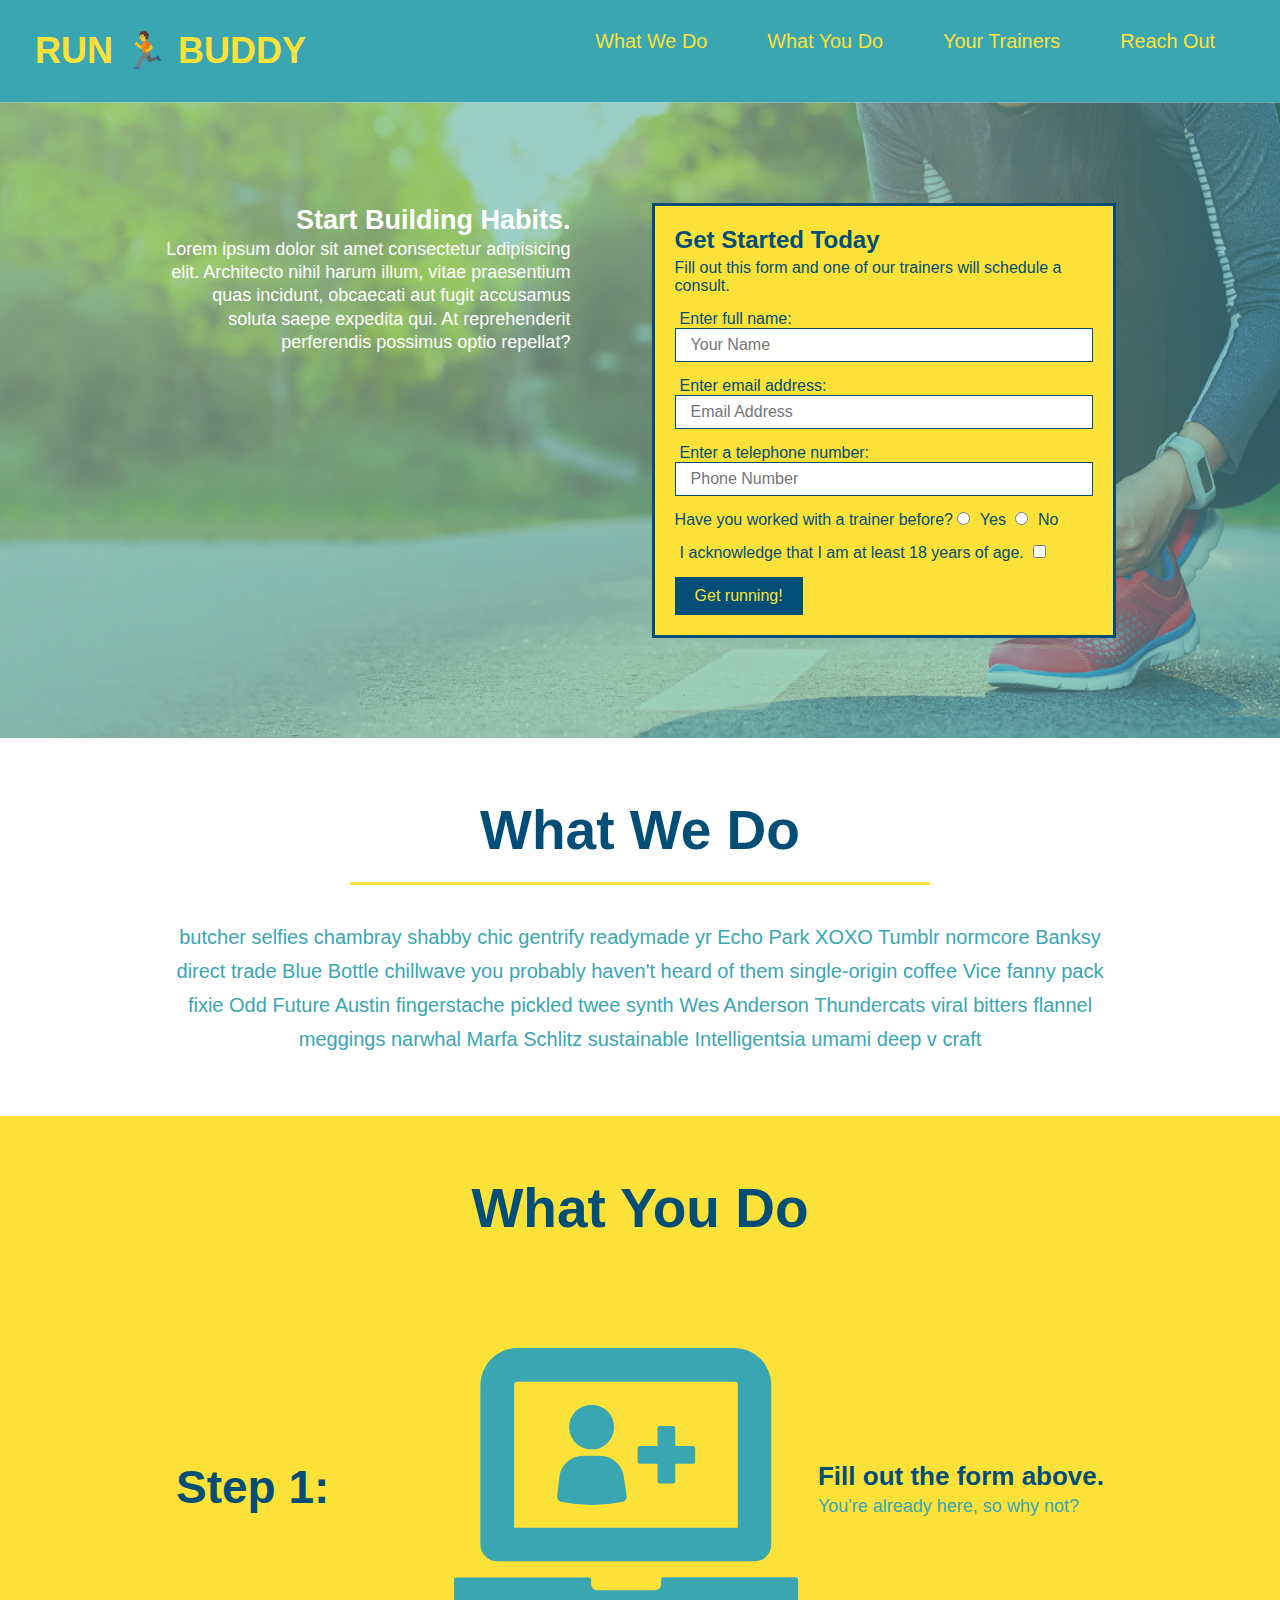
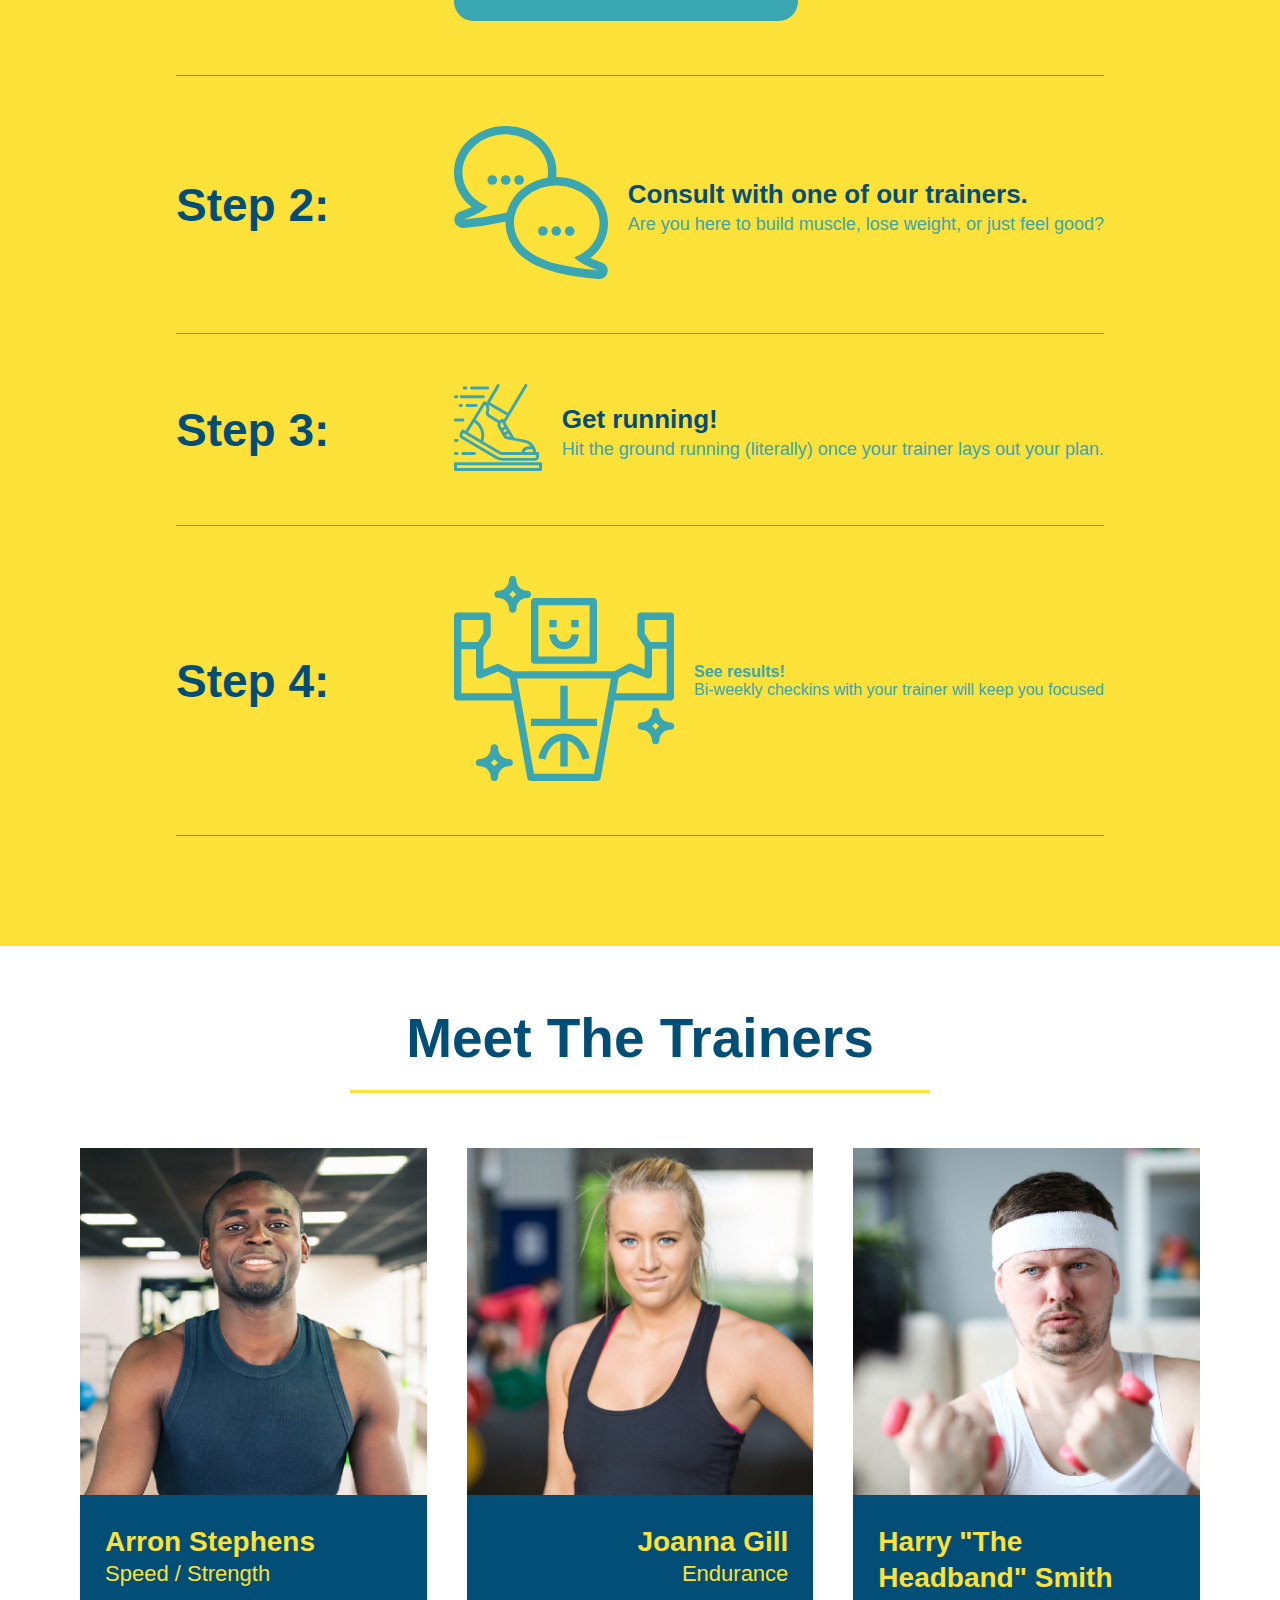
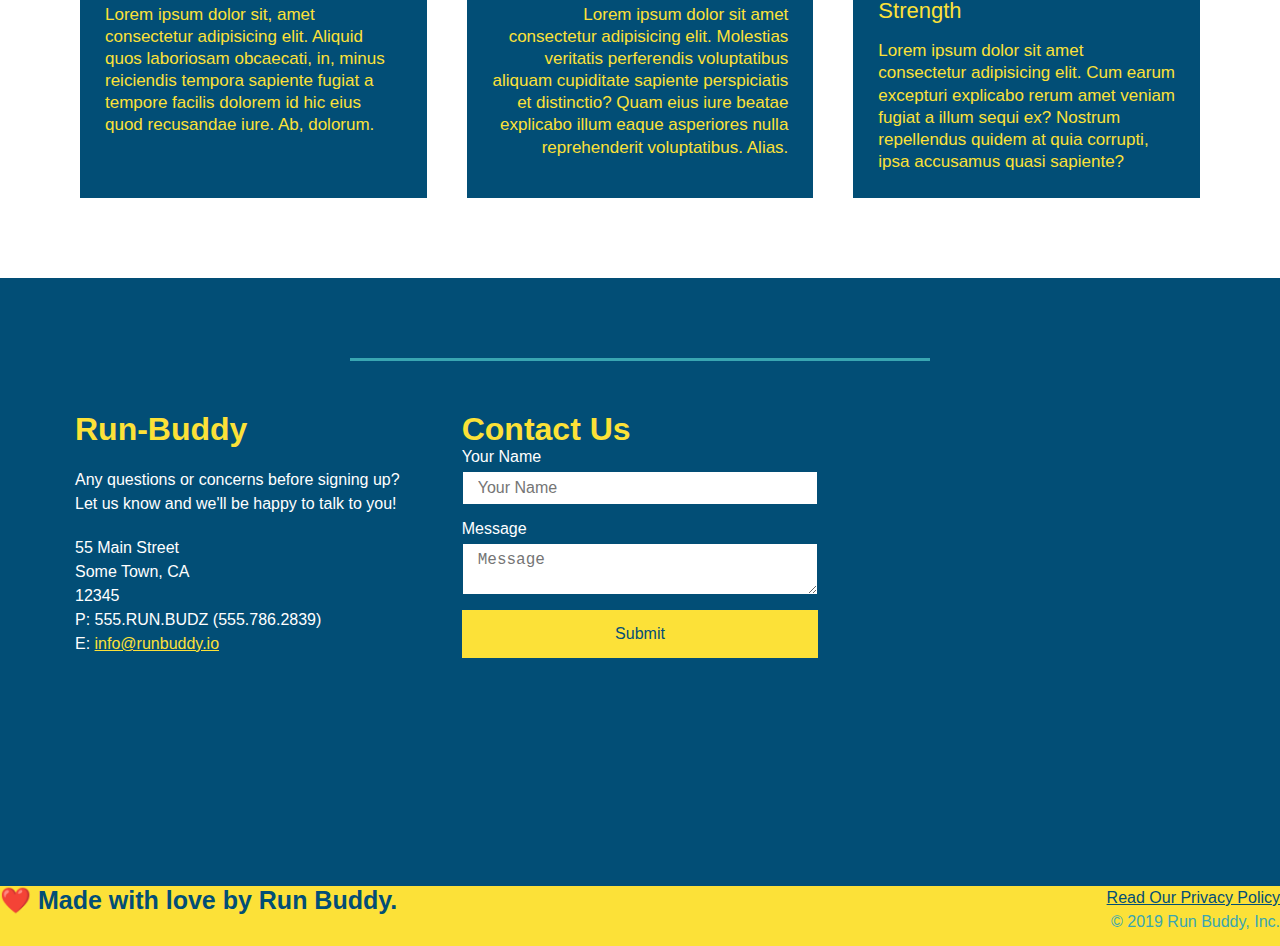
==== index.html @ b6a553aa "fixed contact-form, flexbox, hero-text" ====
<!DOCTYPE html>
<html lang="en">

<Head>
    <meta charset="UTF-8" />
    <title> Run Buddy </title>
    <link rel="stylesheet" type="text/css" href="./assets/style.css" />
</Head>

<body>
    <!--navigation-->
    <header>
        <h1>
            <a href="/"> RUN 🏃 BUDDY </a>
        </h1>
        <nav>
            <!--unordered list element-->
            <ul>
                <!--list item element-->
                <li>
                    <!--anchor element-->
                    <a href="#what-we-do">What We Do</a>
                </li>
                <li>
                    <a href="#what-you-do">What You Do</a>
                </li>
                <li>
                    <a href="#your-trainers">Your Trainers</a>
                </li>
                <li>
                    <a href="#reach-out">Reach Out</a>
                </li>
            </ul>
        </nav>
    </header>

    <!--hero/jumbotron-->
    <section class="hero">
        <div class="hero-cta">
            <h2>Start Building Habits.</h2>
            <p>
                Lorem ipsum dolor sit amet consectetur adipisicing elit. Architecto nihil harum illum, vitae praesentium
                quas incidunt, obcaecati aut fugit accusamus soluta saepe expedita qui. At reprehenderit perferendis
                possimus optio repellat?
            </p>
        </div>
        <div class="hero-form">
            <h3> Get Started Today </h3>
            <p>Fill out this form and one of our trainers will schedule a consult.</p>
            <!--add for element-->
            <form>
                <label for="name">Enter full name:</label>
                <input type="text" placeholder="Your Name" name="name" id="name" class="form-input" />
                <label for="email">Enter email address:</label>
                <input type="email" placeholder="Email Address" name="email" id="email" class="form-input" />
                <label for="phone">Enter a telephone number:</label>
                <input type="tel" placeholder="Phone Number" name="phone" id="phone" class="form-input" />
                <p>
                    Have you worked with a trainer before?
                    <input type="radio" name="trainer-confirm" id="trainer-yes" />
                    <label for="trainer-yes">Yes</label>
                    <input type="radio" name="trainer-confirm" id="trainer-no" />
                    <label for="trainer-no">No</label>
                </p>
                <p>
                    <label for="checkbox">
                        I acknowledge that I am at least 18 years of age.
                    </label>
                    <input type="checkbox" name="age-confirm" id="checkbox" />
                </p>
                <button type="submit">
                    Get running!
                </button>
            </form>
        </div>
    </section>

    <!--"what we do" section-->
    <section id="what-we-do" class="intro">
        <div class="flex-row">
            <h2 class="section-title primary-border">What We Do</h2>
        </div>
        <div class="flex-row">
            <p>
                butcher selfies chambray shabby chic gentrify readymade yr Echo Park XOXO Tumblr normcore Banksy direct
                trade Blue Bottle chillwave you probably haven't heard of them single-origin coffee Vice fanny pack
                fixie
                Odd Future Austin fingerstache pickled twee synth Wes Anderson Thundercats viral bitters flannel
                meggings
                narwhal Marfa Schlitz sustainable Intelligentsia umami deep v craft
            </p>
        </div>
    </section>

    <!--"what you do" section-->
    <section id="what-you-do" class="steps">
        <div class="flex-row">
            <h2 class="section-title primary-border">What You Do</h2>
        </div>
        <div class="step">
            <h3>Step 1:</h3>
            <div class="step-info">
                <div class="step-img">
                    <img src="./assets/images/step-1.svg" alt="" />
                </div>
                <div class="step-text">
                    <h4>Fill out the form above.</h4>
                    <p>You're already here, so why not?</p>
                </div>
            </div>
        </div>
        <div class="step">
            <h3>Step 2:</h3>
            <div class="step-info">
                <div class="step-img">
                    <img src="./assets/images/step-2.svg" alt="" />
                </div>
                <div class="step-text">
                    <h4>Consult with one of our trainers.</h4>
                    <p>Are you here to build muscle, lose weight, or just feel good?</p>
                </div>
            </div>
        </div>
        <div class="step">
            <h3>Step 3:</h3>
            <div class="step-info">
                <div class="step-img">
                    <img src="./assets/images/step-3.svg" alt="" />
                </div>
                <div class="step-text">
                    <h4>Get running!</h4>
                    <p>Hit the ground running (literally) once your trainer lays out your plan.</p>
                </div>
            </div>
        </div>
        <div class="step">
            <h3>Step 4:</h3>
            <div class="step-info">
                <div class="step-img">
                    <img src="./assets/images/step-4.svg" alt="" />
                </div>
                <div class="step-txt">
                    <h4>See results!</h4>
                    <p>Bi-weekly checkins with your trainer will keep you focused</p>
                </div>
            </div>
        </div>
    </section>

    <!--"meet the trainers" section-->
    <section id="your-trainers">
        <div class="flex-row">
            <h2 class="section-title primary-border">Meet The Trainers</h2>
        </div>
        <div class="trainers"><article class="trainer">
                <img src="./assets/images/trainer-1.jpg" alt="Arron Stephens" />
                <div class="trainer-bio text-left">
                    <h3 class="trainer-name">Arron Stephens</h3>
                    <h4 class="trainer-role">Speed / Strength</h4>
                    <p>
                        Lorem ipsum dolor sit, amet consectetur adipisicing elit. Aliquid quos laboriosam obcaecati, in,
                        minus reiciendis tempora sapiente fugiat a tempore facilis dolorem id hic eius quod recusandae
                        iure.
                        Ab, dolorum.
                    </p>
                </div>
            </article>
            <article class="trainer">
                <img src="./assets/images/trainer-2.jpg" alt="Joanna Gill" />
                <div class="trainer-bio text-right">
                    <h3 class="trainer-name">Joanna Gill</h3>
                    <h4 class="trainer-role">Endurance</h4>
                    <p>
                        Lorem ipsum dolor sit amet consectetur adipisicing elit. Molestias veritatis perferendis
                        voluptatibus
                        aliquam cupiditate sapiente perspiciatis et distinctio? Quam eius iure beatae explicabo illum
                        eaque
                        asperiores nulla reprehenderit voluptatibus. Alias.
                    </p>
                </div>
            </article>
            <article class="trainer">
                <img src="./assets/images/trainer-3.jpg" alt="Harry Smith wearing a headband." />
                <div class="trainer-bio text-left">
                    <h3 class="trainer-name">Harry "The Headband" Smith</h3>
                    <h4 class="trainer-role">Strength</h4>
                    <p>
                        Lorem ipsum dolor sit amet consectetur adipisicing elit. Cum earum excepturi explicabo rerum
                        amet
                        veniam fugiat a illum sequi ex? Nostrum repellendus quidem at quia corrupti, ipsa accusamus
                        quasi
                        sapiente?
                    </p>
                </div>
        </div>
        </article>
    </section>

    <!--"reach out" section-->
    <section id="reach-out" class="contact">
        <div class="flex-row">
            <h2 class="section-title secondary-border">
        </div>
        <div class="contact-info">
            <div>
                <h3>Run-Buddy</h3>
                <p>
                    Any questions or concerns before signing up?
                    <br />
                    Let us know and we'll be happy to talk to you!
                </p>


                <address>
                    55 Main Street <br />
                    Some Town, CA <br />
                    12345 <br />
                    P: 555.RUN.BUDZ (555.786.2839) <br />
                    E: <a href="mailto:info@runbuddy.io">info@runbuddy.io</a>
                </address>
            </div>
            <div class="contact-form">
                <h3>Contact Us</h3>
                <form>
                    <label for="contact-name">Your Name</label>
                    <input type="text" id="contact-name" placeholder="Your Name" />
                    <label for="contact-message">Message</label>
                    <textarea id="contact-message" placeholder="Message"></textarea>

                    <button type="submit">Submit</button>
                </form>
            </div>
            <iframe
                src="https://www.google.com/maps/embed?pb=!1m18!1m12!1m3!1d3526.9585378281636!2d-82.63359448498089!3d27.872543982723844!2m3!1f0!2f0!3f0!3m2!1i1024!2i768!4f13.1!3m3!1m2!1s0x88c2e663bf90e4a3%3A0xab1f79e75139d374!2s190%20112th%20Ave%20N%2C%20St.%20Petersburg%2C%20FL%2033716!5e0!3m2!1sen!2sus!4v1591300134999!5m2!1sen!2sus"
                width="600" height="450" frameborder="0" style="border:0;" allowfullscreen="" aria-hidden="false"
                tabindex="0"></iframe>
        </div>
    </section>

    <!--footer-->
    <footer>
        <h2>❤️ Made with love by Run Buddy.</h2>
        <div>
            <a href="#"> Read Our Privacy Policy </a> <br />
            &copy; 2019 Run Buddy, Inc.
        </div>
    </footer>
</body>

</html>
---- assets/style.css ----
* {
  margin: 0;
  padding: 0;
  box-sizing: border-box;
}

/* apply styles to <header> */
header {
    padding: 30px 35px;
    background-color: #39a6b2;
    display: flex;
    justify-content: space-between;
    flex-wrap: wrap;
  }
  
/* apply styles to <body> */
  body {
    color: #39a6b2;
    font-family: Arial, Helvetica, sans-serif;
  }
  
/* apply styles to the <header> */
  body header h1 a {
    font-weight: bold;
    font-size: 36px;
    color: #fce138;
    margin: 0;
  }
  header a {
    text-decoration: none;
    color: #fce138;
  }
  header nav {
    margin: 7px, 0, 7px, 0;
  }
  header nav ul {
    display: flex;
    flex-wrap: wrap;
    justify-content: space-between;
    align-items: center;
    list-style: none;
  }
  /*header nav ul li {
    display: inline;
  }*/
  header nav ul li a {
    margin: 0 30px;
    font-weight: lighter;
    font-size: 1.55vw;
  }
  
/*apply styles to the <footer> */
  footer {
    background-color: #fce138;
    box-sizing: content-box;
    width: 100%; height: 60px;
    border: solid #fce138 10px
    padding: 40px, 35px;
    display: flex;
    justify-content: space-between; 
    flex-wrap: wrap;
  }
  footer h2 {
    color: #024e76;
    font-size: 25px;
    margin: 0;
  }
  footer div {
    line-height: 1.5;
    text-align: right;
  }
  footer a {
    color: #024e76;
  }

/*apply styles to the <section>*/ 
  section {
    padding: 60px;
  }

/*Hero style Start*/
  .hero {
    background-image: url("./images/hero-bg.jpg");
    background-size: cover;
    background-position: center;
    display: flex;
    justify-content: center;
    flex-wrap: wrap;
  }
  .hero-cta {
    width: 35%;
    text-align: right;
    margin: 3.5%;
    color: #fff;
    font-size: 18px;
    line-height: 1.3;

  }
/*Hero Form*/
  .hero-form {
    background-color: #fce138;
    color: #024e76;
    padding: 20px;
    border: solid 3px #024e76;
    width: 40%;
    margin: 3.5%;
  }
  .hero-form h3 {
    font-size: 24px;
    margin: 0px;
  }
  .hero-form p {
    margin: 5px 0 15px 0;
  }
  .form-input {
    border: 1px solid #024e76;
    display: block;
    padding: 7px 15px;
    font-size: 16px;
    color: #024e76;
    width: 100%;
    margin-bottom: 15px;
  }
  .hero-form label {
    margin: 0 5px;
  }
  .hero-form button {
    color: #fce138;
    background-color: #024e76;
    border: none;
    padding: 10px 20px;
    font-size: 16px;
  }
/*Hero style End*/

/*utility classes*/
.section-title {
  font-size: 55px;
  color: #024e76;
  border-bottom: 3px solid;
  padding-bottom: 20px;
  text-align: center;
  margin: 0 auto 35px auto;
  width: 50%;
}

.primary-border {
  border-color: #fce138;
}

.secondary-border {
  border-color: #39a6b2;
}

.text-left {
  text-align: left;
}

.text-right {
  text-align: right;
}

.flex-row {
  display: flex;
}

/*what we do section*/
  .intro {
    text-align: center;
  }
  .intro p {
    text-align: center;
    line-height: 1.7;
    color: #39a6b2;
    width: 80%;
    font-size: 20px;
    margin: 0 auto;
  }

/*what you do section*/
.steps {
  background-color: #fce138;
}
.step {
  margin: 50px auto;
  padding-bottom: 50px;
  width: 80%;
  border-bottom: 1px solid #39a6b2;
  display: flex;
  flex-wrap: wrap;
  align-items: center;
  justify-content: space-between;
}
.step-info {
  flex: 2 70%;
  display: flex;
  flex-wrap: wrap;
  align-items: center;
}
.step h3 {
  color: #024e76;
  font-size: 46px;
  flex: 1 30%;
}
.step-img{
  flex: 1 12%;
  margin-right: 20px;
}
.step-img img {
  max-width: 100%;
}
.step-text h4 {
  font-size: 26px;
  line-height: 1.5;
  color: #024e76;
}
.step-text p {
  color: #39a6b2;
  font-size: 18px;
  flex: 12;
}

/*meet the trainers section*/
.trainers {
  width: 100%;
  margin: 0 auto;
  display: flex;
  flex-wrap: wrap;
  justify-content: space-around;
}
.trainer {
  margin: 20px;
  background: #024e76;
  color: #fce138;
  flex: 1;
}
.trainer img {
  width: 100%;
}
.trainer-bio {
  padding: 25px;
  line-height: 1.3;
}
.trainer-bio h3 {
  font-size: 28px;
}
.trainer-bio h4 {
  font-weight: lighter;
  font-size: 22px;
  margin-bottom: 15px;
}
.trainer-bio p {
  font-size: 17px;
}

/*Reach out styles Start*/
.contact {
  background: #024e76;
}
.contact-info {
  display: flex;
  justify-content: space-between;
  flex-wrap: wrap;
}
.contact-info > * {
  flex: 1;
  margin: 15px;
}
.contact h2 {
  color: #fce138;
}
.contact-info iframe {
  height: 400px;
}
.contact-info h3 {
  color: #fce138;
  font-size: 32px;
}
.contact-info p, .contact-info address {
  margin: 20px 0;
  line-height: 1.5;
  font-size: 16px;
  font-style: normal;
}
.contact-form input, .contact-form textarea {
border: 1px solid #024e76;
display: block;
padding: 7px 15px;
font-size: 16px;
color: #024e76;
width: 100%;
margin-bottom: 15px;
margin-top: 5px;
}
.contact-form button {
  width: 100%;
  border: none;
  background: #fce138;
  color: #024e76;
  text-align: center;
  padding: 15px 0;
  font-size: 16px;
}
.contact-info a {
  color: #fce138;
}
.contact-info div {
  color: white;
}
/*Reach out styles End*/
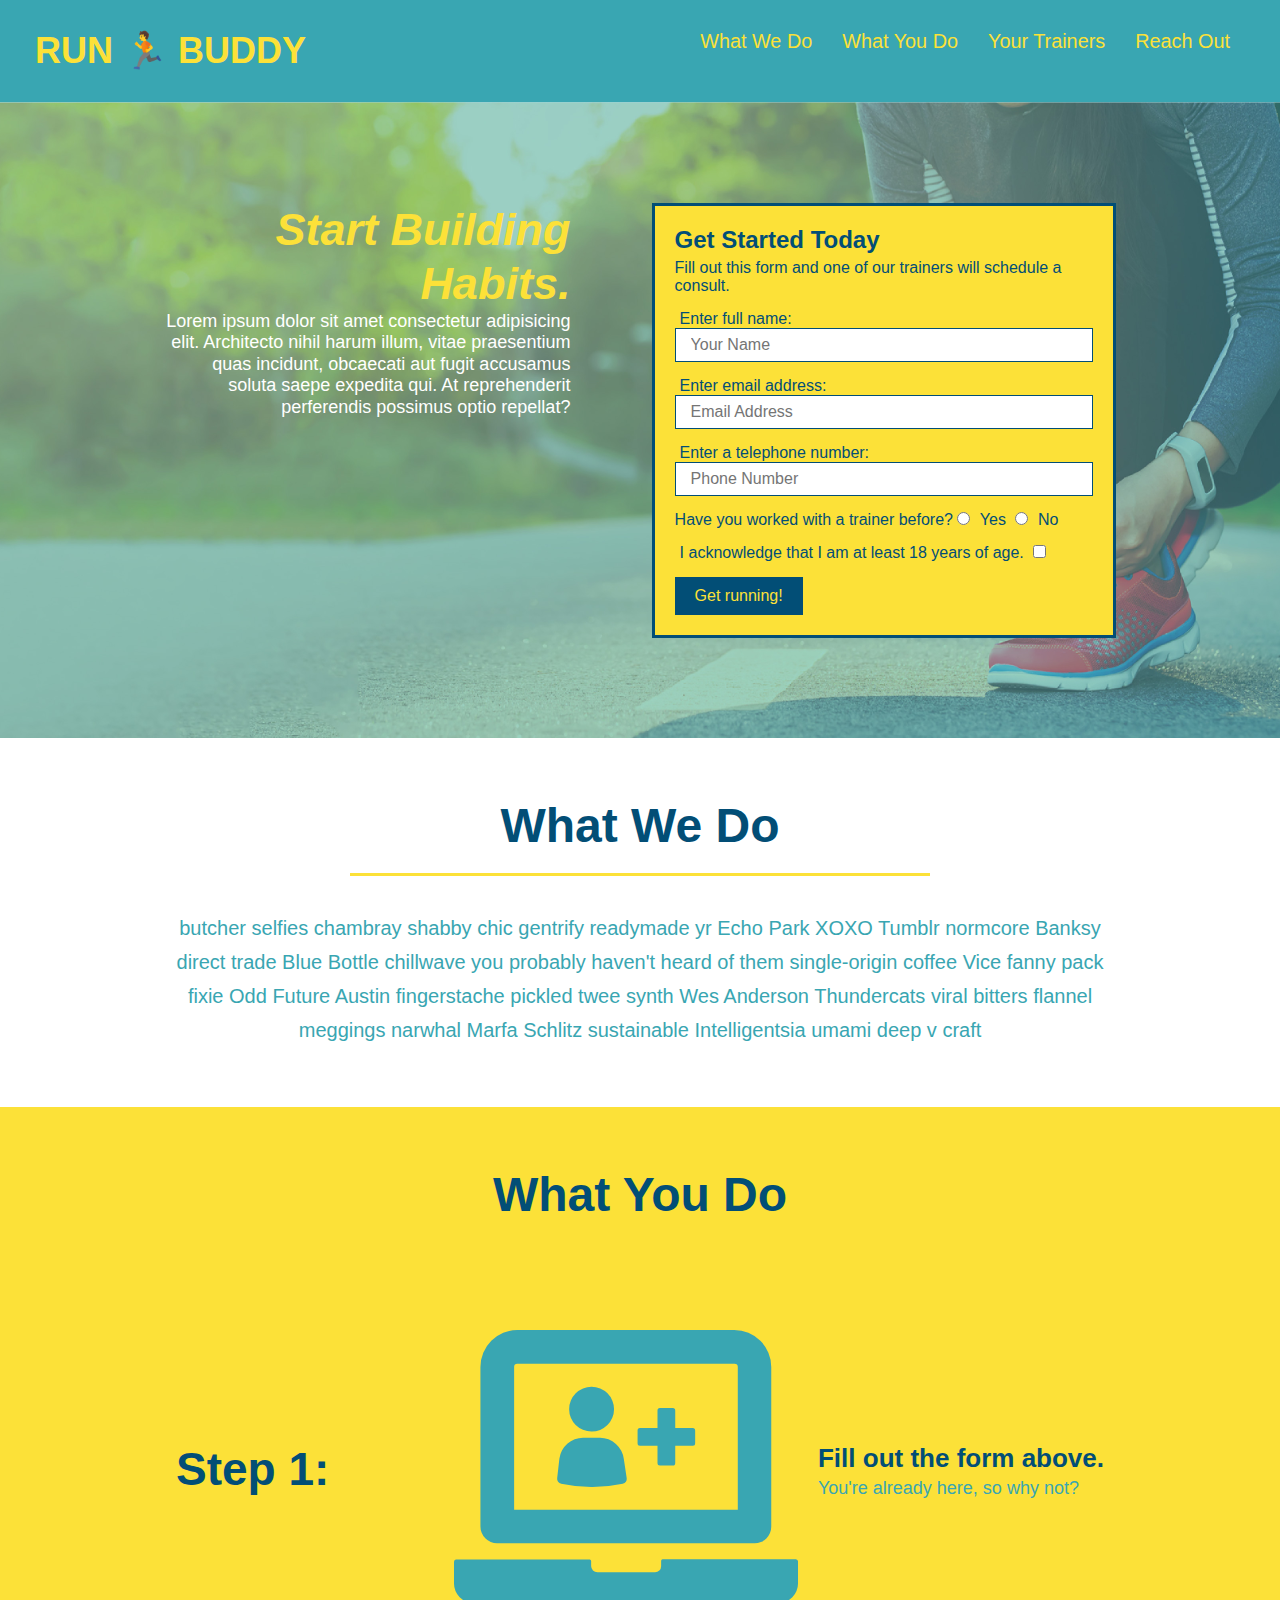
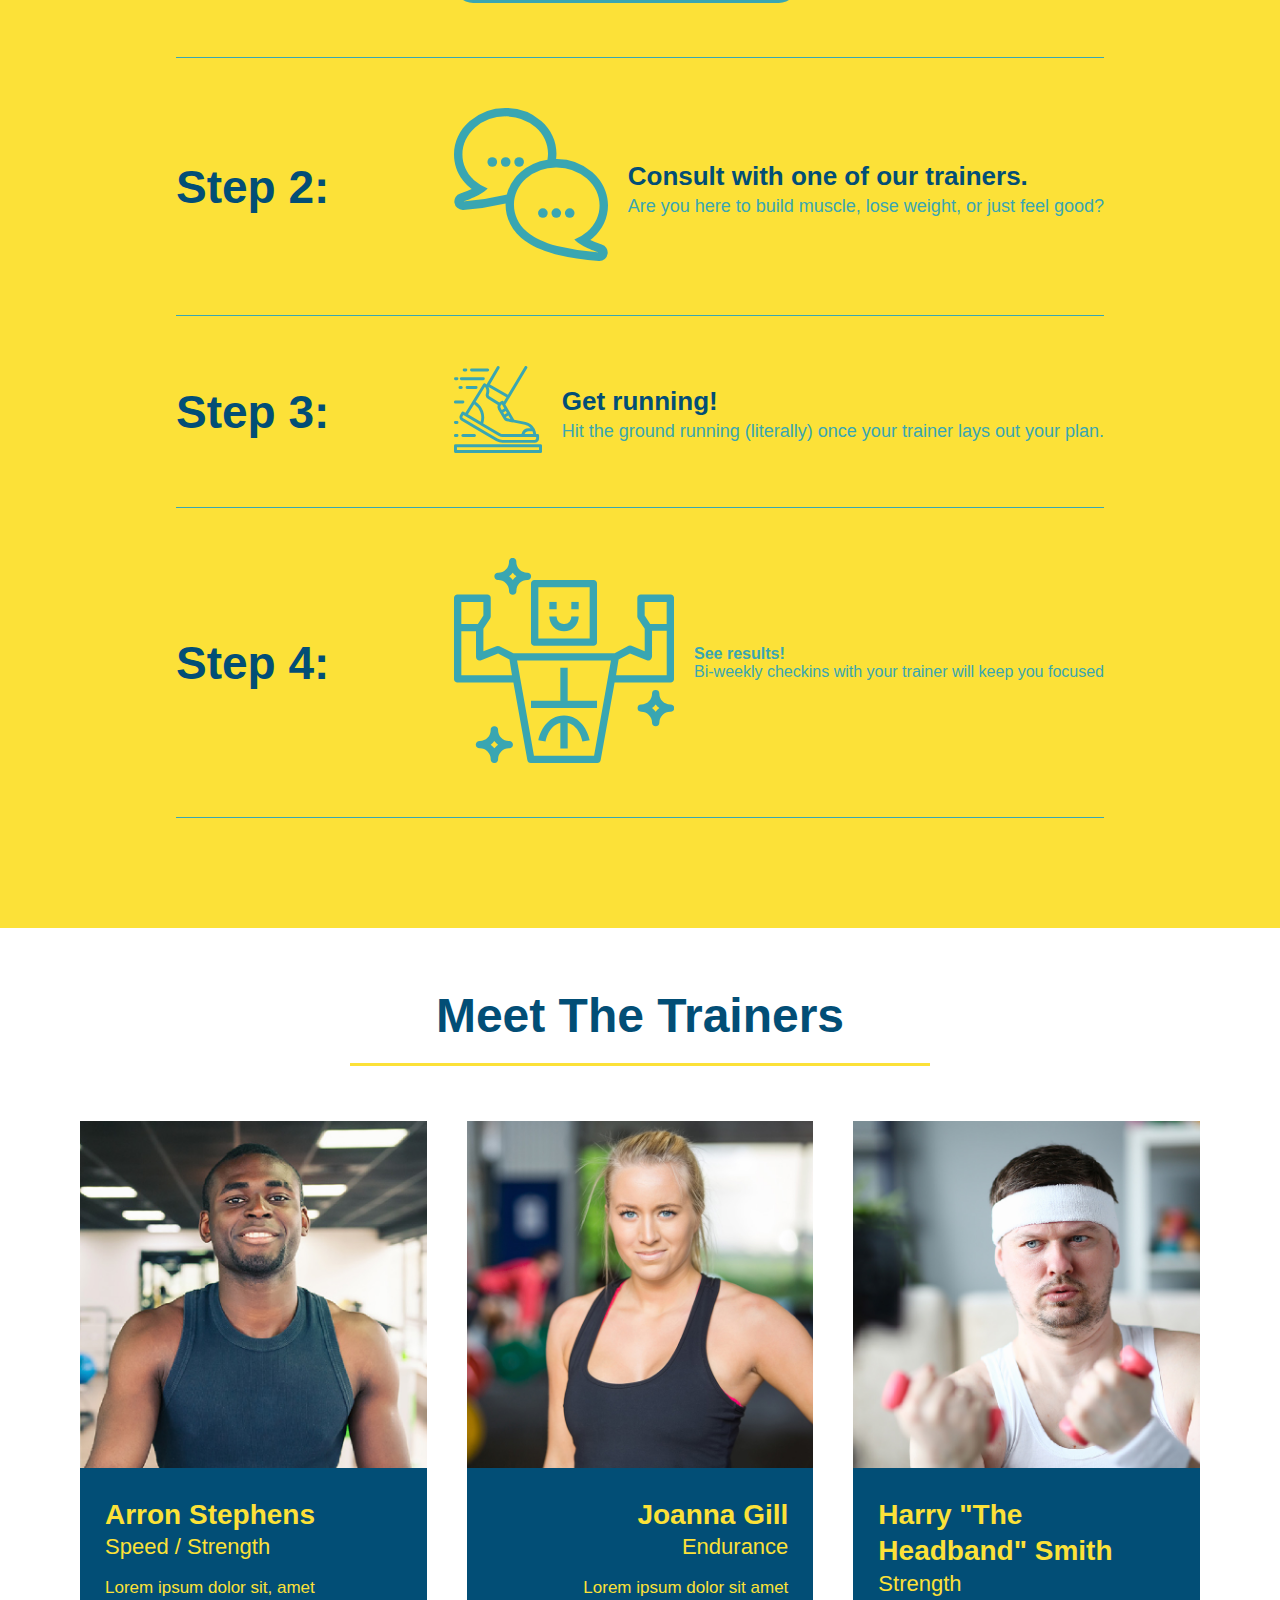
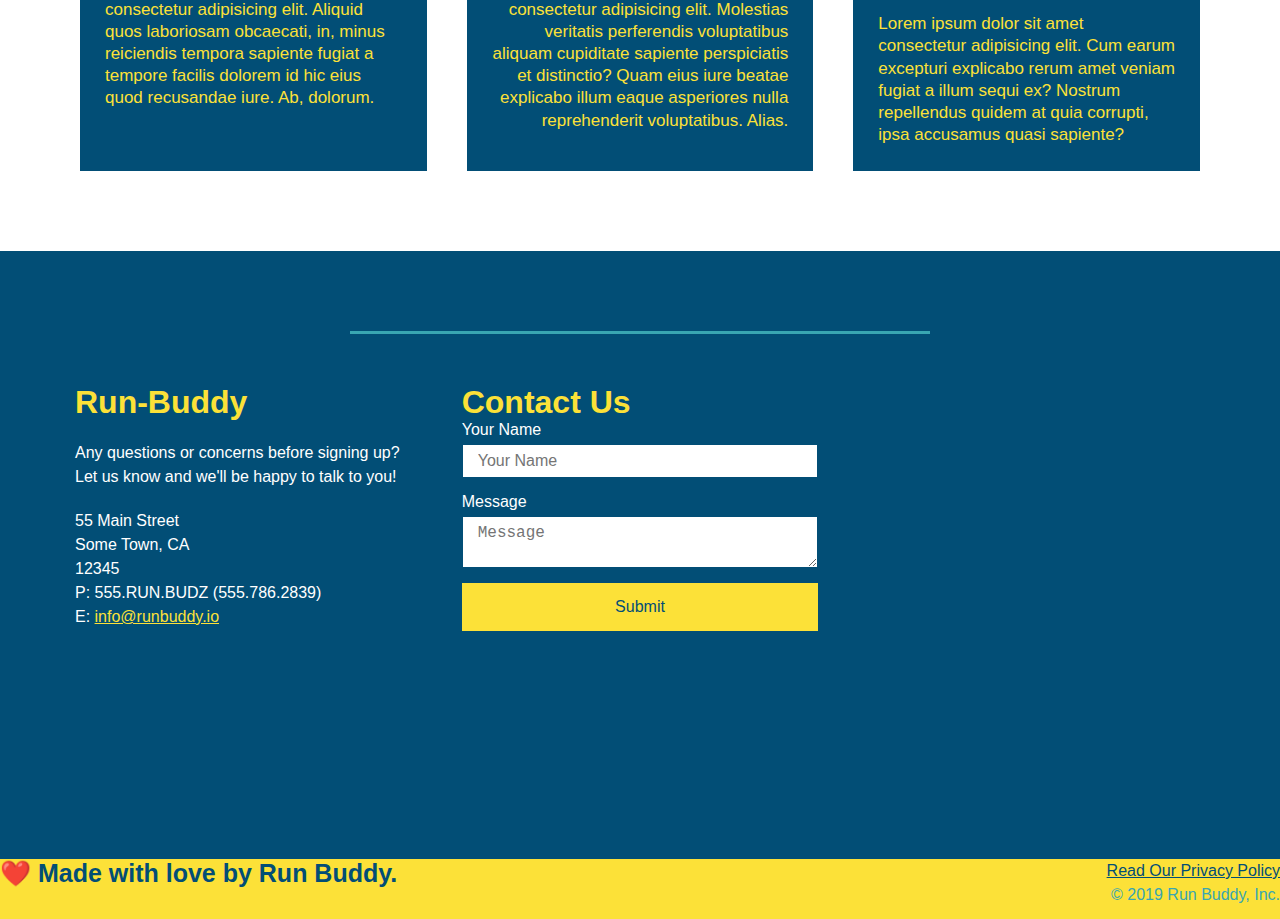
==== commit 1a8ba714: "added media queries" ====
--- a/index.html
+++ b/index.html
@@ -2,7 +2,7 @@
 <html lang="en">
 
 <Head>
-    <meta charset="UTF-8" />
+    <meta name="viewport" content="width=device-width, initial-scale=1.0" />
     <title> Run Buddy </title>
     <link rel="stylesheet" type="text/css" href="./assets/style.css" />
 </Head>
--- a/assets/style.css
+++ b/assets/style.css
@@ -44,7 +44,7 @@
     display: inline;
   }*/
   header nav ul li a {
-    margin: 0 30px;
+    padding: 10px 15px;
     font-weight: lighter;
     font-size: 1.55vw;
   }
@@ -86,6 +86,7 @@
     display: flex;
     justify-content: center;
     flex-wrap: wrap;
+    align-items: flex-start;
   }
   .hero-cta {
     width: 35%;
@@ -93,8 +94,13 @@
     margin: 3.5%;
     color: #fff;
     font-size: 18px;
-    line-height: 1.3;
-
+    line-height: 1.2;
+  }
+  .hero-cta h2 {
+    color: #fce138;
+    font-size: 45px;
+    font-weight: bolder;
+    font-style: italic;
   }
 /*Hero Form*/
   .hero-form {
@@ -135,7 +141,7 @@
 
 /*utility classes*/
 .section-title {
-  font-size: 55px;
+  font-size: 48px;
   color: #024e76;
   border-bottom: 3px solid;
   padding-bottom: 20px;
@@ -308,3 +314,18 @@
   color: white;
 }
 /*Reach out styles End*/
+
+/*Media Query for smaller desktop screens and smaller*/
+@media screen and (max-width: 980px) {
+
+}
+
+/*Media Query for tablets and smaller*/
+@media screen and (max-width: 768px) {
+
+}
+
+/*Media Query for mobile phones and smaller*/
+@media screen and (max-width: 575px) {
+  
+}
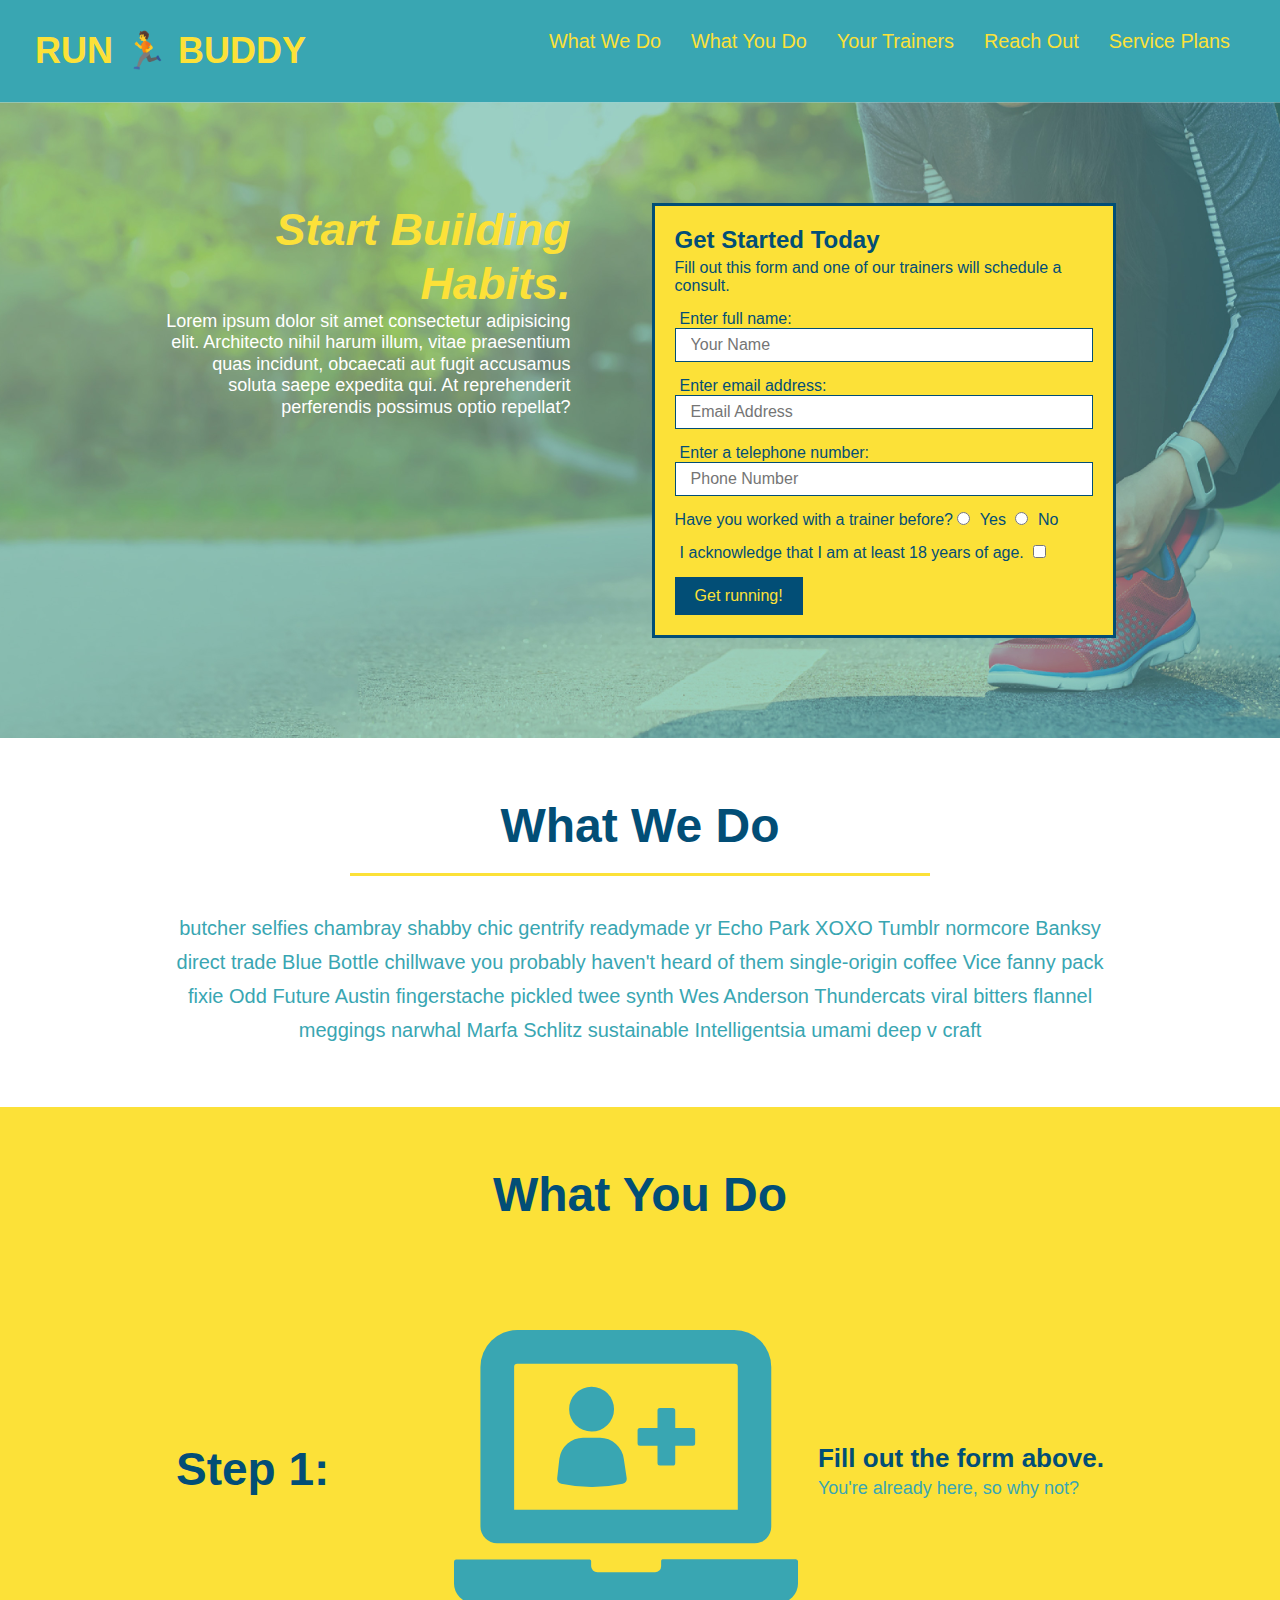
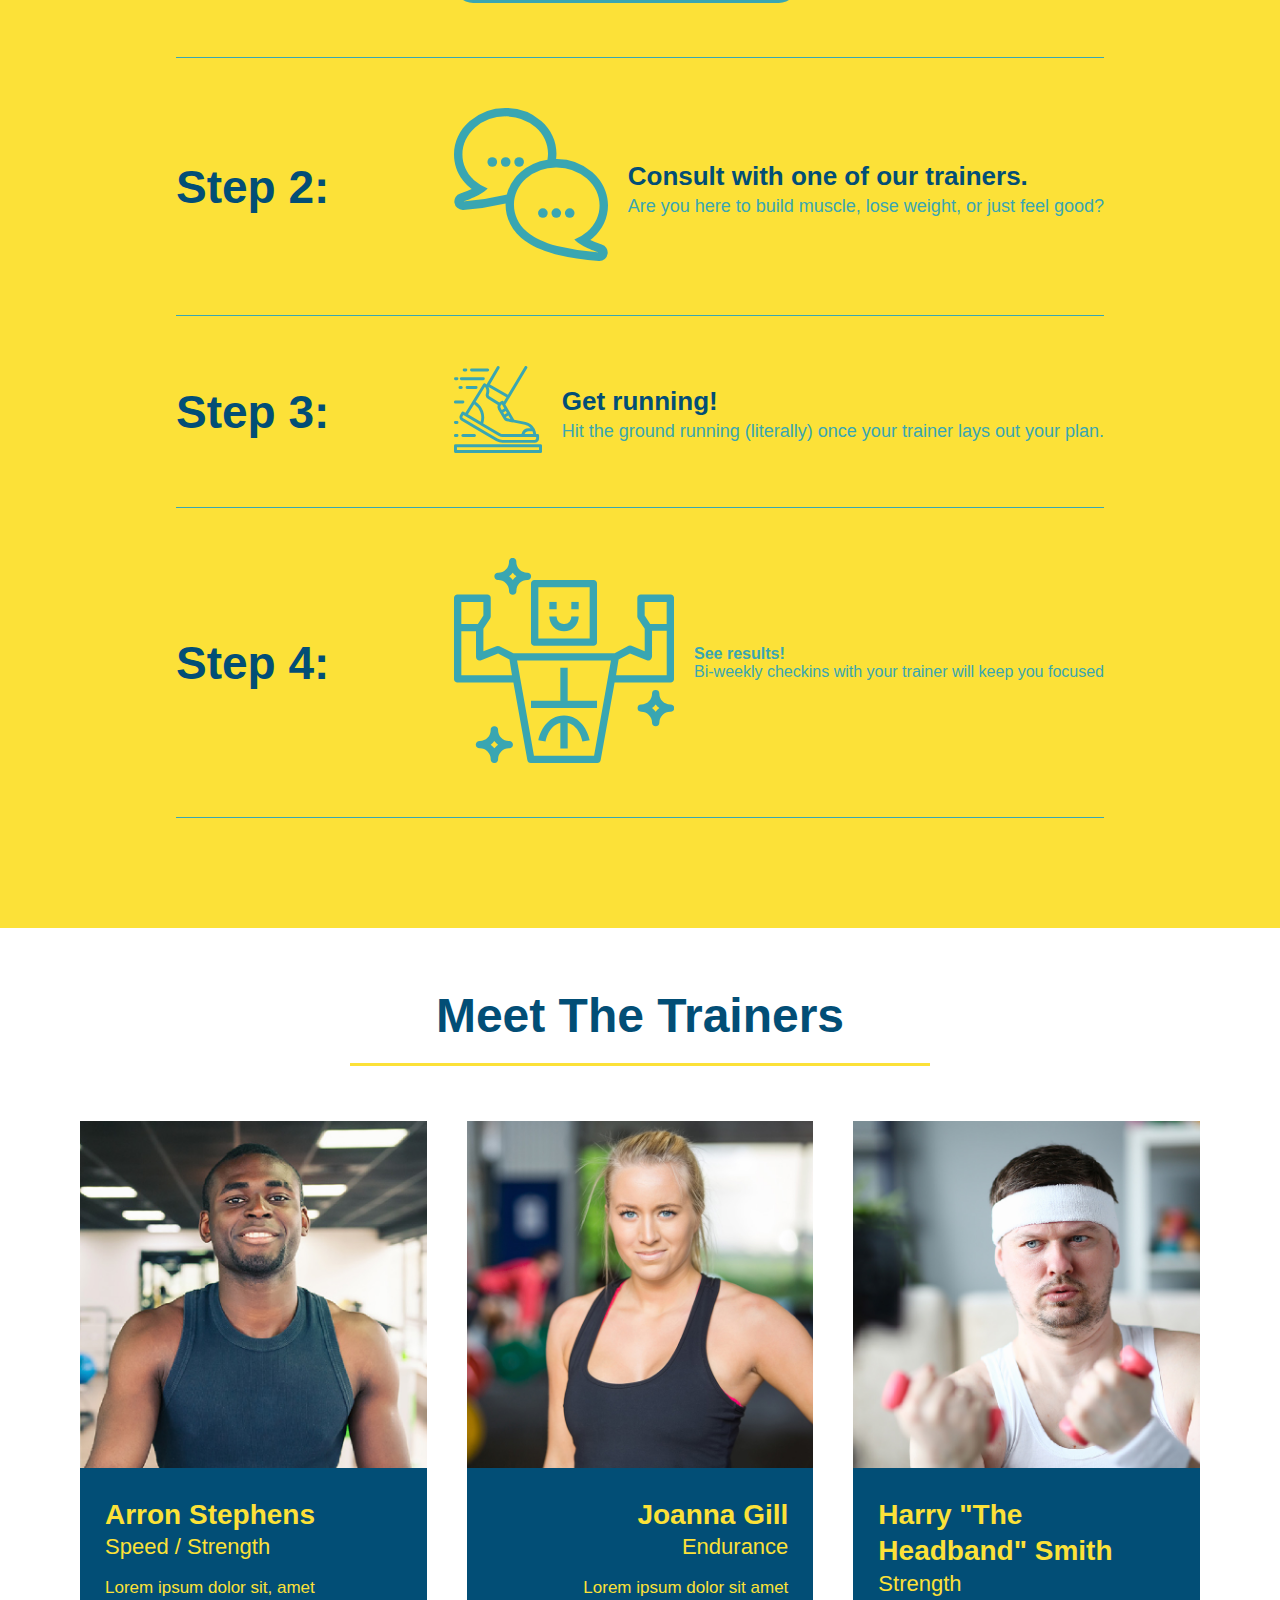
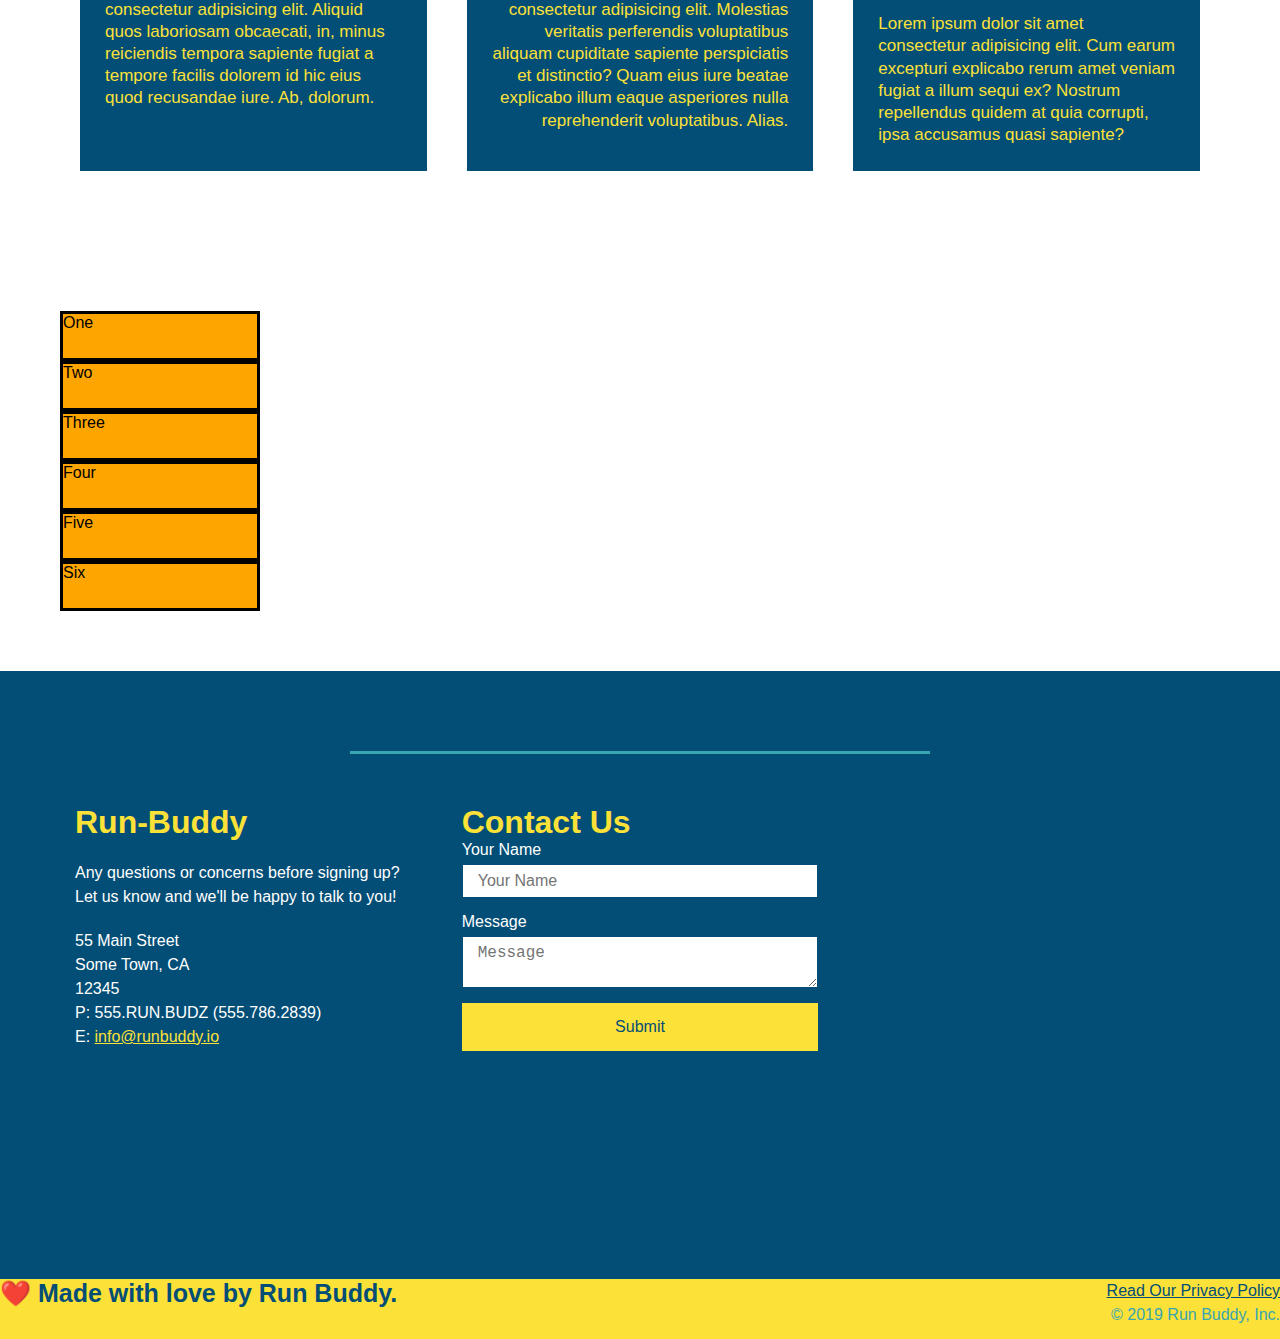
==== commit c1b86e6f: "added grid ex" ====
--- a/index.html
+++ b/index.html
@@ -29,6 +29,9 @@
                 </li>
                 <li>
                     <a href="#reach-out">Reach Out</a>
+                </li>
+                <li>
+                    <a href="#service-plans">Service Plans</a>
                 </li>
             </ul>
         </nav>
@@ -152,7 +155,8 @@
         <div class="flex-row">
             <h2 class="section-title primary-border">Meet The Trainers</h2>
         </div>
-        <div class="trainers"><article class="trainer">
+        <div class="trainers">
+            <article class="trainer">
                 <img src="./assets/images/trainer-1.jpg" alt="Arron Stephens" />
                 <div class="trainer-bio text-left">
                     <h3 class="trainer-name">Arron Stephens</h3>
@@ -197,6 +201,16 @@
     </section>
 
     <!--"reach out" section-->
+    <section id="service-plans" class="services">
+        <div class="service-grid-container">
+            <div class="service-grid-item">One</div>
+            <div class="service-grid-item">Two</div>
+            <div class="service-grid-item">Three</div>
+            <div class="service-grid-item">Four</div>
+            <div class="service-grid-item">Five</div>
+            <div class="service-grid-item">Six</div>
+        </div>
+    </section>
     <section id="reach-out" class="contact">
         <div class="flex-row">
             <h2 class="section-title secondary-border">
--- a/assets/style.css
+++ b/assets/style.css
@@ -260,6 +260,16 @@
 }
 
 /*Reach out styles Start*/
+.service-grid-container {
+  display: grid;
+}
+.service-grid-item {
+  width: 200px;
+  height: 50px;
+  background-color: orange;
+  border: solid;
+  color: black;
+}
 .contact {
   background: #024e76;
 }
@@ -317,15 +327,89 @@
 
 /*Media Query for smaller desktop screens and smaller*/
 @media screen and (max-width: 980px) {
-
+header {
+  padding-bottom: 0;
+  justify-content: center;
+}
+header h1 {
+  width: 100%;
+  text-align: center;
+}
+header nav ul {
+  margin-top: 20px;
+  width: 100%;
+  justify-content: center;
+}
+header nav ul li a {
+  font-size: 20px;
+}
+footer h2, footer div {
+  text-align: center;
+  width: 100%;
+}
+.hero-cta, .hero-form {
+  width: 100%;
+}
+.hero-cta {
+  text-align: center;
+}
+.section-title {
+  width: 80%;
+}
+.trainer {
+  flex: 0 70%;
+}
+.contact-info iframe {
+  flex: 1 100%;
+}
 }
 
 /*Media Query for tablets and smaller*/
 @media screen and (max-width: 768px) {
-
+section {
+  padding: 30px 15px;
+}
+.step h3 {
+  flex: 1 100%;
+  text-align: center;
+}
+.step-info {
+  flex: 2 100%;
+  text-align: center;
+  justify-content: center;
+}
+.step-img {
+  flex: 0 32%;
+  margin-right: 0;
+  margin-top: 15px;
+  margin-bottom: 15px;
+}
+.step-text {
+  flex: 100%;
+}
 }
 
 /*Media Query for mobile phones and smaller*/
 @media screen and (max-width: 575px) {
-  
-}
+.hero-form button {
+  width: 100%;
+}
+.section-title {
+  width: 95%;
+}
+.intro p {
+  width: 100%;
+}
+.trainer {
+  flex: 0 100%;
+}
+.contact-info {
+  text-align: center;
+}
+.contact-info > * {
+  flex: 0 100%;
+}
+.contact-form {
+  order: 3;
+}
+}
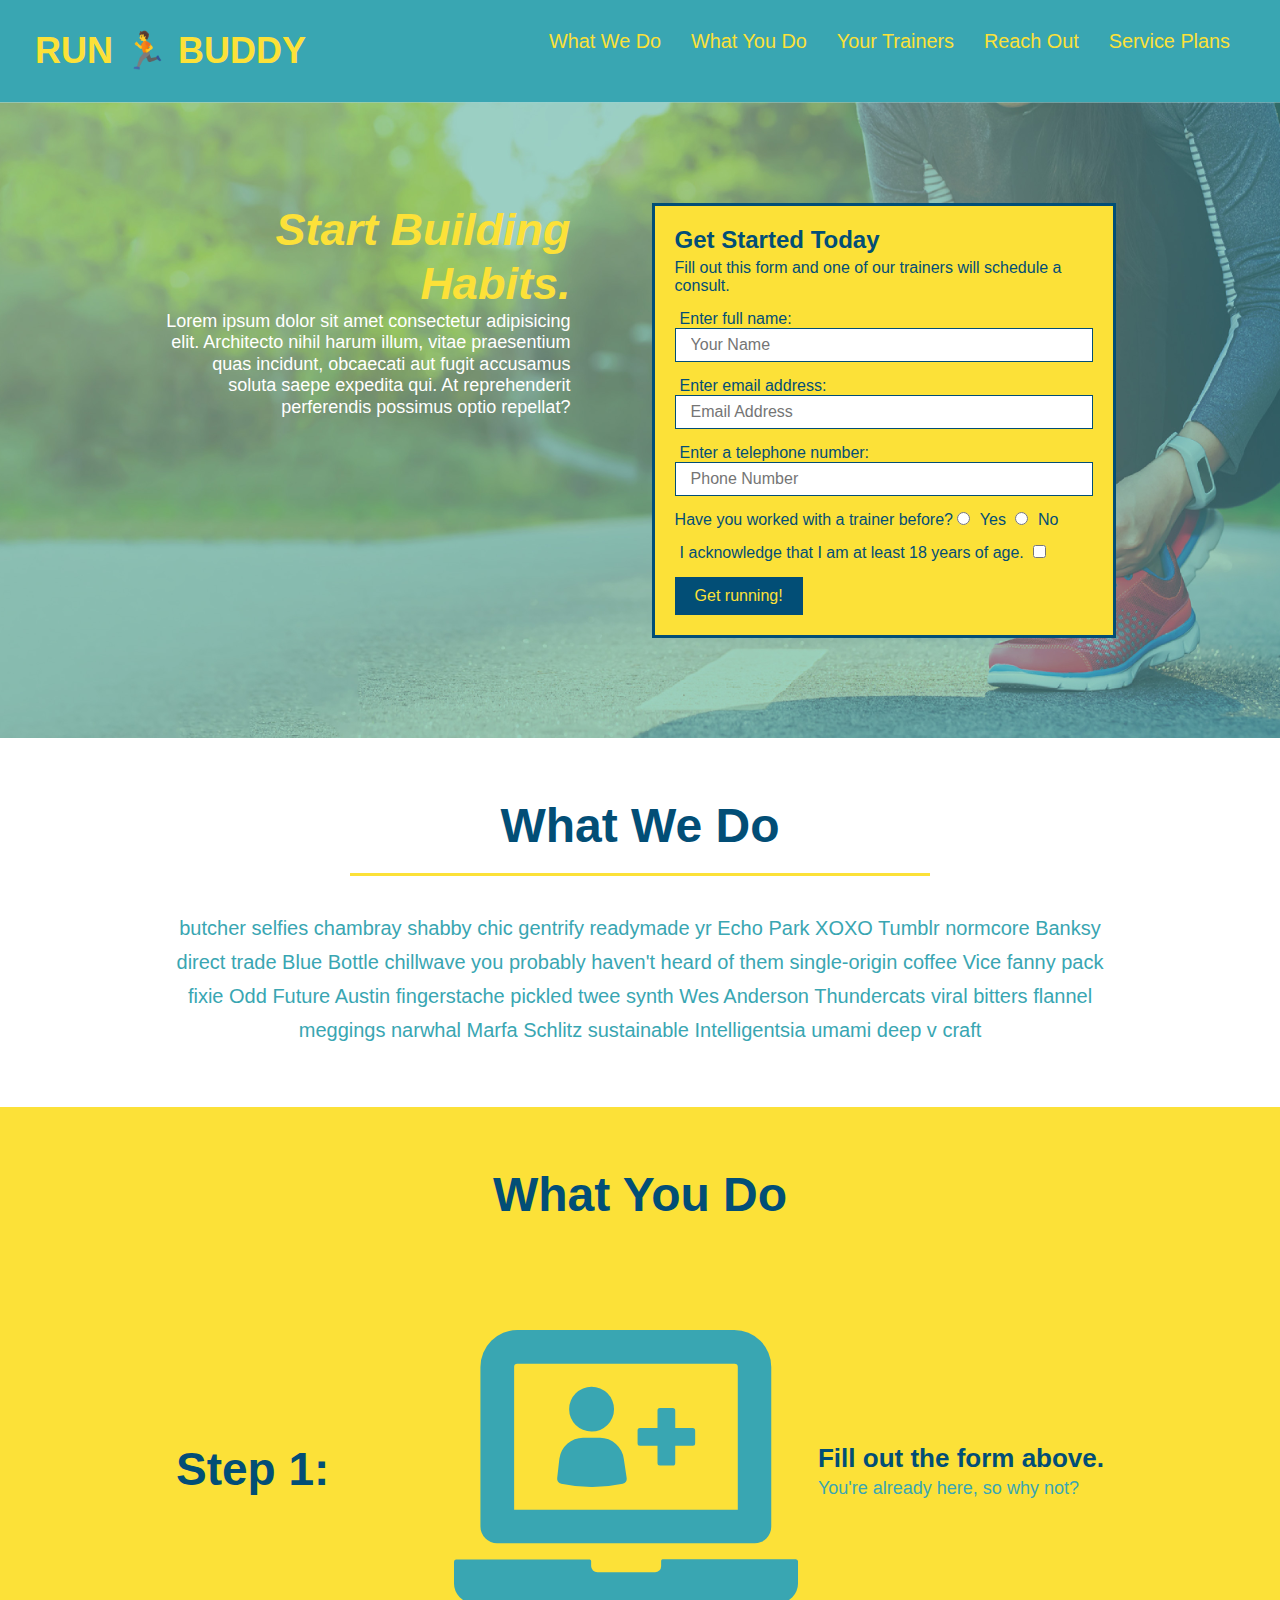
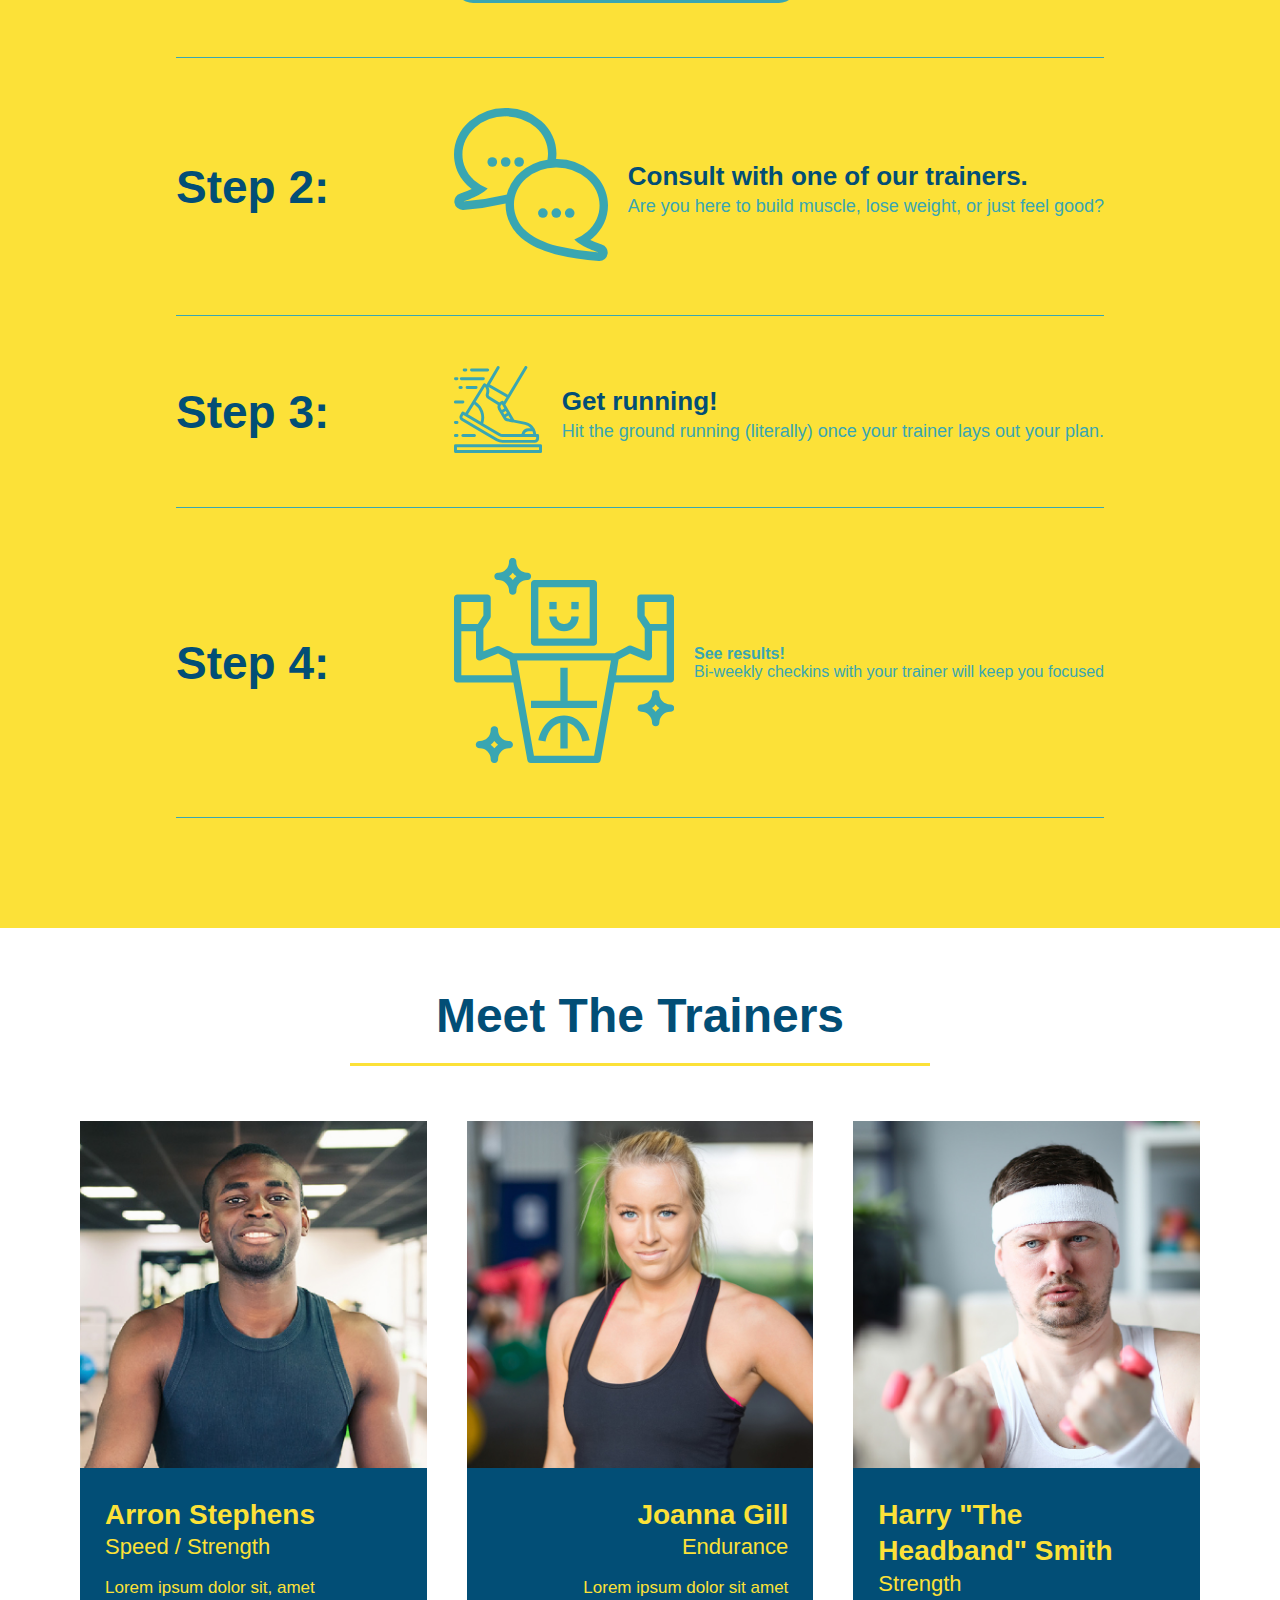
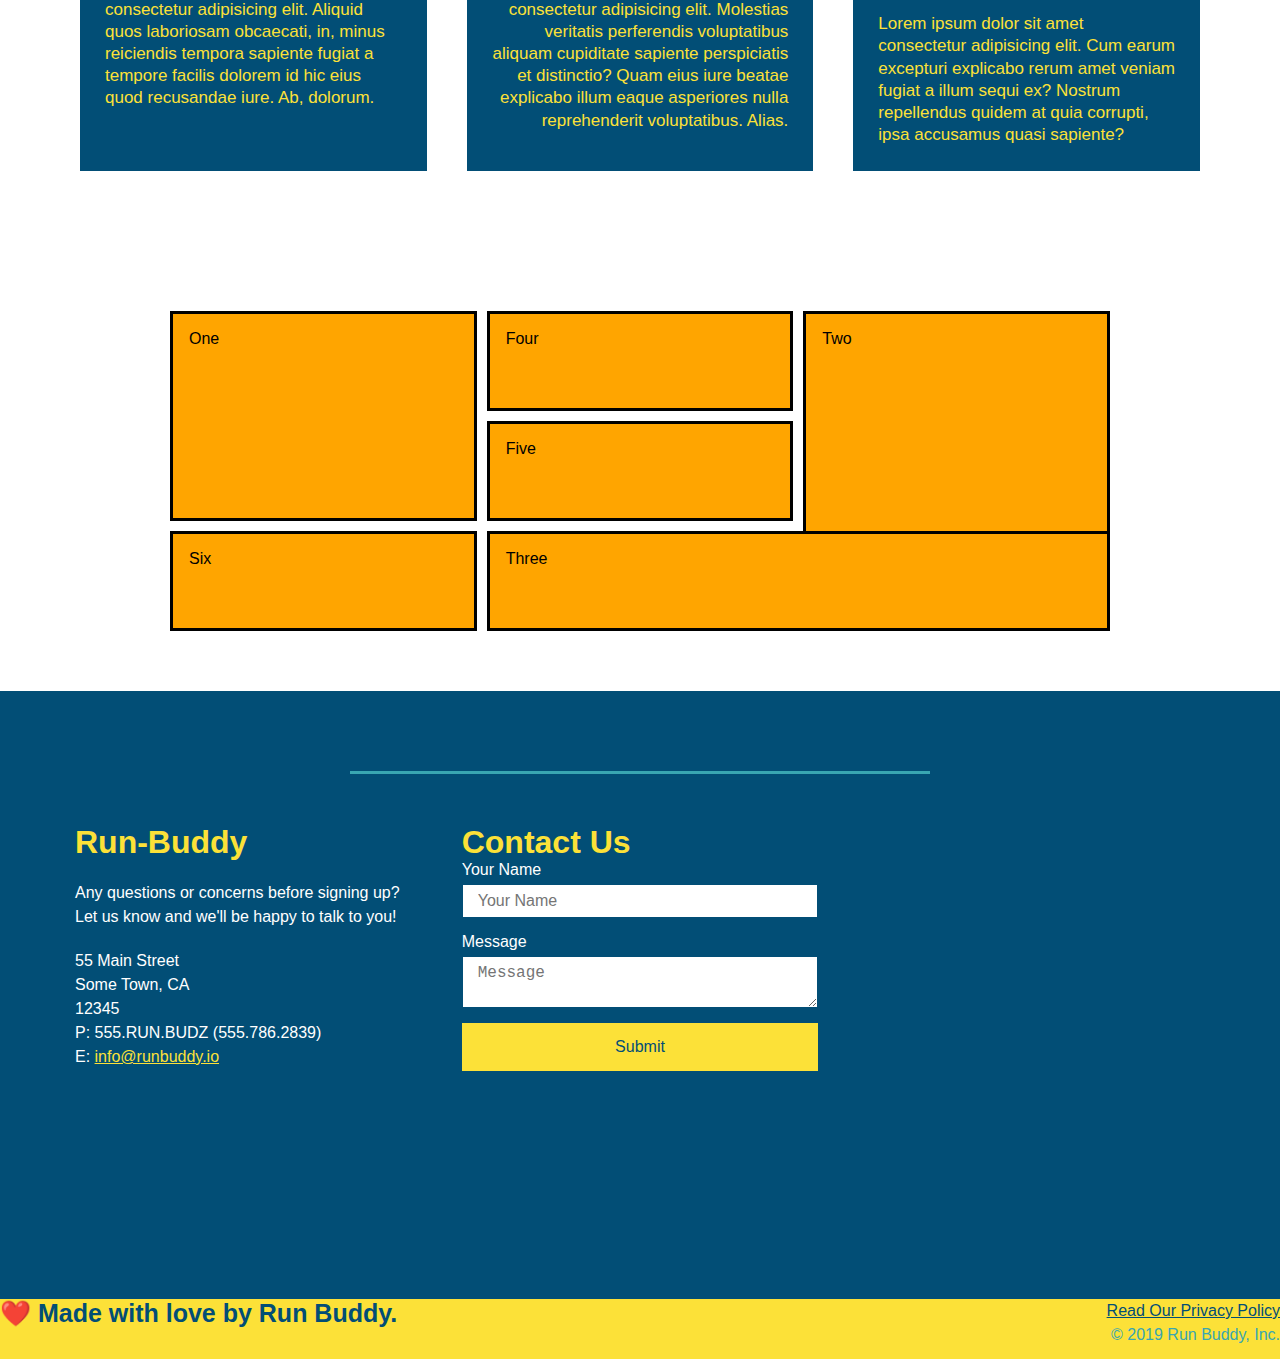
==== commit 8873f8f9: "added grid ex cont" ====
--- a/index.html
+++ b/index.html
@@ -203,12 +203,12 @@
     <!--"reach out" section-->
     <section id="service-plans" class="services">
         <div class="service-grid-container">
-            <div class="service-grid-item">One</div>
-            <div class="service-grid-item">Two</div>
-            <div class="service-grid-item">Three</div>
-            <div class="service-grid-item">Four</div>
-            <div class="service-grid-item">Five</div>
-            <div class="service-grid-item">Six</div>
+            <div class="service-grid-item box1">One</div>
+            <div class="service-grid-item box2">Two</div>
+            <div class="service-grid-item box3">Three</div>
+            <div class="service-grid-item box4">Four</div>
+            <div class="service-grid-item box5">Five</div>
+            <div class="service-grid-item box6">Six</div>
         </div>
     </section>
     <section id="reach-out" class="contact">
--- a/assets/style.css
+++ b/assets/style.css
@@ -260,16 +260,35 @@
 }
 
 /*Reach out styles Start*/
+
+/*Grid Start*/
 .service-grid-container {
+  max-width: 940px;
+  margin: 0 auto;
   display: grid;
+  grid-template-columns: repeat(3, 1fr);
+  grid-template-rows: repeat(3, 100px);
+  grid-gap: 10px
 }
 .service-grid-item {
-  width: 200px;
-  height: 50px;
   background-color: orange;
   border: solid;
+  padding: 1em;
   color: black;
 }
+.box1 {
+  grid-column: 1/2;
+  grid-row: 1/3;
+}
+.box2 {
+  grid-column: 3/4;
+  grid-row: 1/-1;
+}
+.box3 {
+  grid-column: 2/ span 2;
+  grid-row: 3/ span 1;
+}
+/*Grid End*/
 .contact {
   background: #024e76;
 }
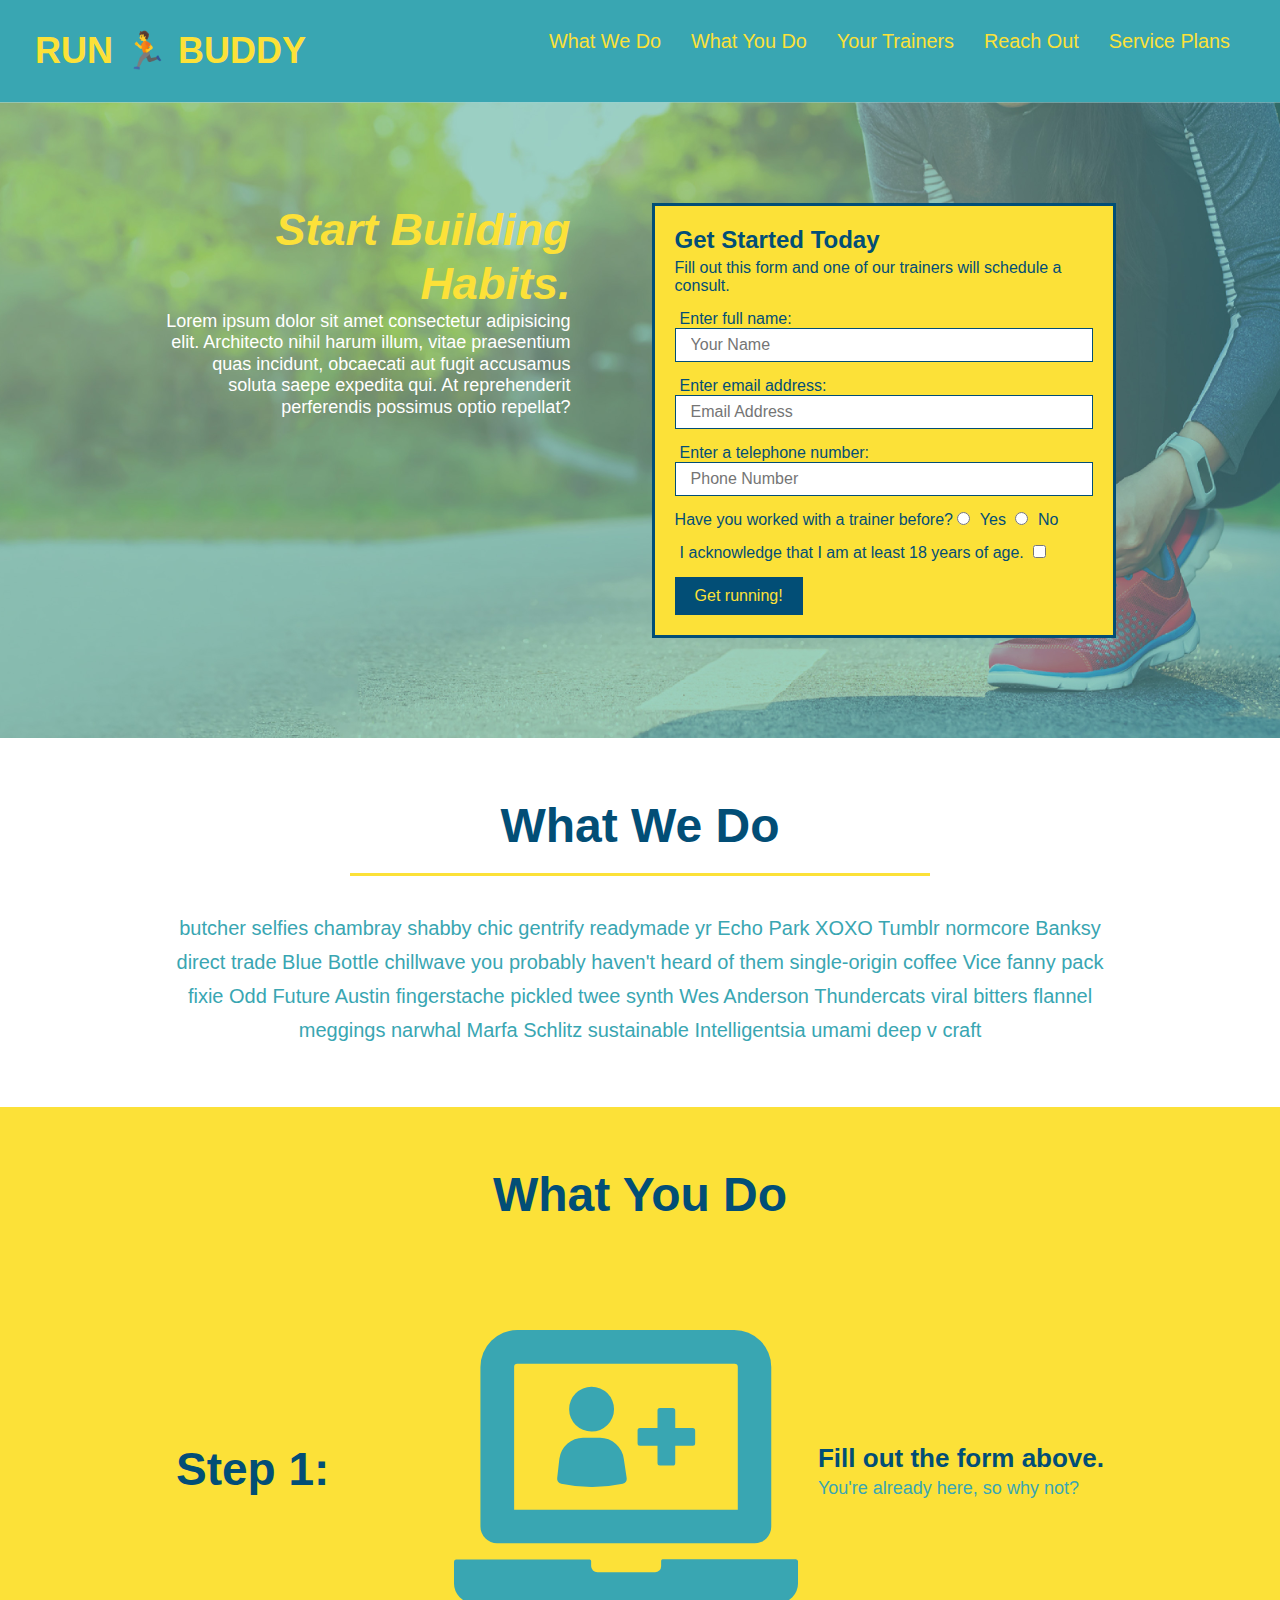
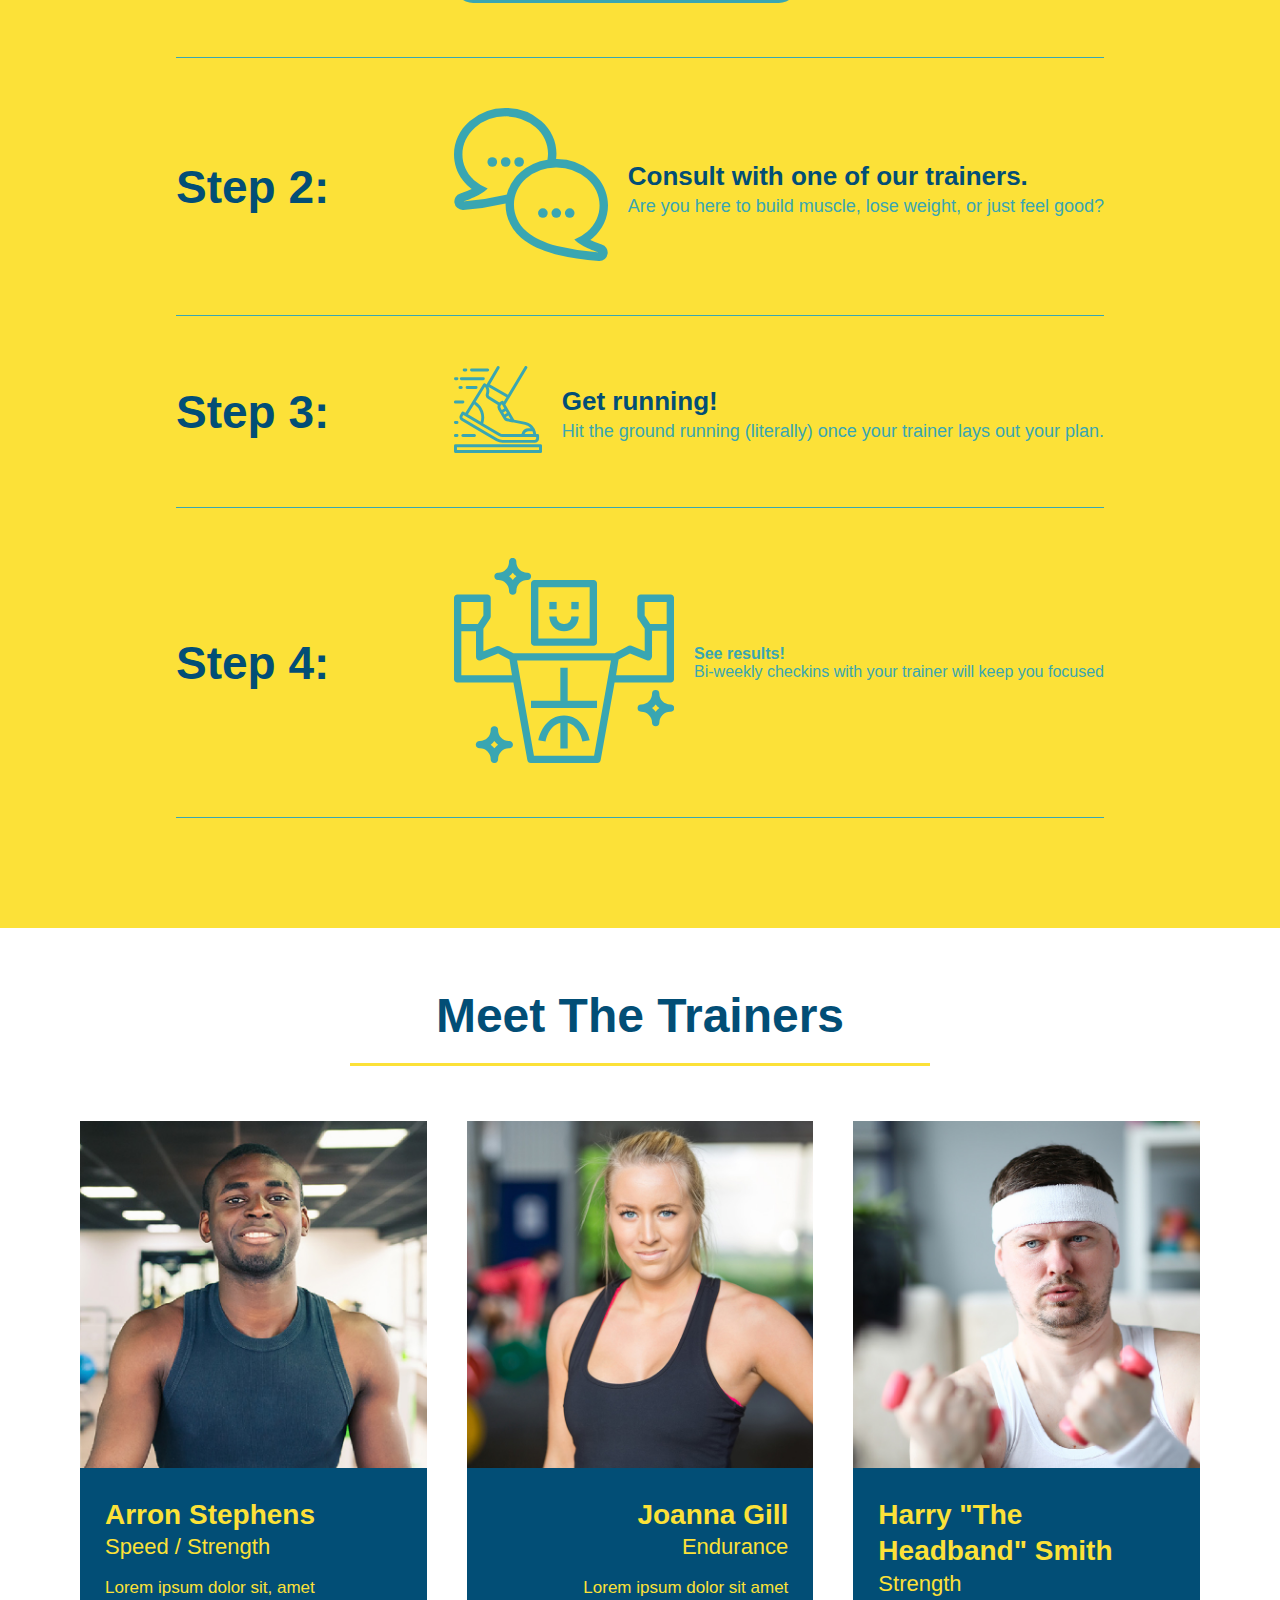
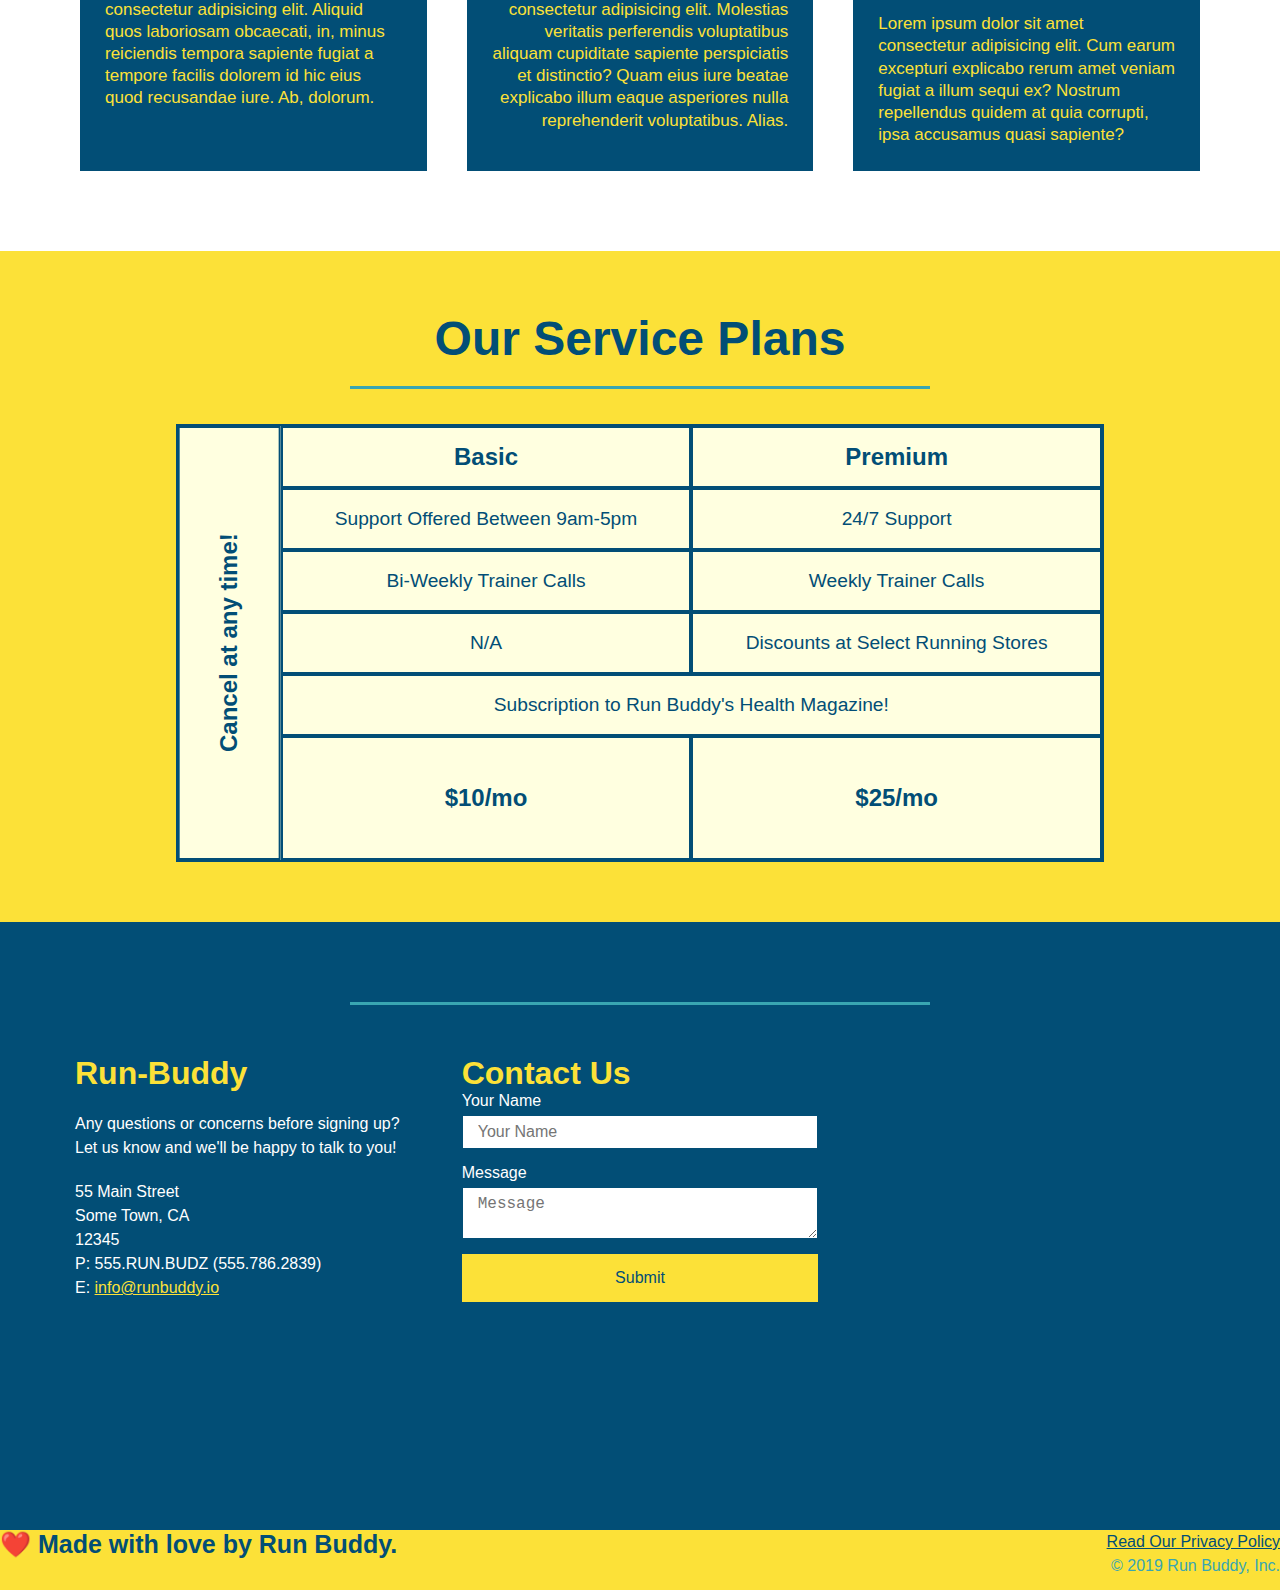
==== commit 6c15e4cf: "added grid mediaquery1" ====
--- a/index.html
+++ b/index.html
@@ -200,17 +200,58 @@
         </article>
     </section>
 
+    <!--grid section-->
+    <section id="service-plans" class="services">
+        <h2 class="section-title secondary-border">
+            Our Service Plans
+        </h2>
+        <div class="service-grid-wrapper">
+            <div class="service-grid-container">
+                <!--Headers-->
+                <div class="service-grid-item grid-head basic">
+                    Basic
+                </div>
+                <div class="service-grid-item grid-head premium">
+                    Premium
+                </div>
+                <!--Body-->
+                <div class="service-grid-item basic">
+                    Support Offered Between 9am-5pm
+                </div>
+                <div class="service-grid-item premium">
+                    24/7 Support
+                </div>
+                <div class="service-grid-item basic">
+                    Bi-Weekly Trainer Calls
+                </div>
+                <div class="service-grid-item premium">
+                    Weekly Trainer Calls
+                </div>
+                <div class="service-grid-item basic">
+                    N/A
+                </div>
+                <div class="service-grid-item premium">
+                    Discounts at Select Running Stores
+                </div>
+                <div class="service-grid-item both">
+                    Subscription to Run Buddy's Health Magazine!
+                </div>
+                <div class="service-grid-item grid-price basic">
+                    $10/mo
+                </div>
+                <div class="service-grid-item grid-price premium">
+                    $25/mo
+                </div>
+                <div class="service-grid-item cancel">
+                    Cancel at any time!
+                </div>
+            </div>
+            <!--div service-grid-container-->
+        </div>
+        <!--div service-grid-wrapper-->
+    </section>
+
     <!--"reach out" section-->
-    <section id="service-plans" class="services">
-        <div class="service-grid-container">
-            <div class="service-grid-item box1">One</div>
-            <div class="service-grid-item box2">Two</div>
-            <div class="service-grid-item box3">Three</div>
-            <div class="service-grid-item box4">Four</div>
-            <div class="service-grid-item box5">Five</div>
-            <div class="service-grid-item box6">Six</div>
-        </div>
-    </section>
     <section id="reach-out" class="contact">
         <div class="flex-row">
             <h2 class="section-title secondary-border">
--- a/assets/style.css
+++ b/assets/style.css
@@ -262,33 +262,52 @@
 /*Reach out styles Start*/
 
 /*Grid Start*/
+.services {
+  background: #fce138;
+}
+.service-grid-wrapper {
+  display: flex;
+  width: 100%;
+  justify-content: center;
+}
 .service-grid-container {
-  max-width: 940px;
-  margin: 0 auto;
+  background: lightyellow;
+  width: 80%;
   display: grid;
-  grid-template-columns: repeat(3, 1fr);
-  grid-template-rows: repeat(3, 100px);
-  grid-gap: 10px
+  /* repeat(iterator, size*/
+  grid-template-columns: 1fr repeat(2, 4fr);
+  grid-template-rows: repeat(5, 1fr) 2fr;
+  border: 2px solid #024e76;
+  color: #024e76;
+  font-size: 1.2rem;
 }
 .service-grid-item {
-  background-color: orange;
-  border: solid;
-  padding: 1em;
-  color: black;
-}
-.box1 {
-  grid-column: 1/2;
-  grid-row: 1/3;
-}
-.box2 {
-  grid-column: 3/4;
-  grid-row: 1/-1;
-}
-.box3 {
-  grid-column: 2/ span 2;
-  grid-row: 3/ span 1;
+  padding: 15px 0;
+  border: 2px solid #024e76;
+  display: flex;
+  align-items: center;
+  justify-content: center;
+  text-align: center;
+}
+/*specific match*/ 
+.service-grid-item.basic {
+  grid-column: 2 / span 1;
+}
+.service-grid-item.both {
+  grid-column: 2 / span 2;
+}
+.service-grid-item.cancel {
+  writing-mode: vertical-lr;
+  transform: rotate(180deg);
+  grid-column: 1;
+  grid-row: 1 / -1;
+}
+.grid-head, .grid-price, .service-grid-item.cancel {
+  font-size: 1.5rem;
+  font-weight: bold;
 }
 /*Grid End*/
+
 .contact {
   background: #024e76;
 }
@@ -406,6 +425,21 @@
 .step-text {
   flex: 100%;
 }
+.service-grid-container {
+  grid-template-columns: 1fr 1fr;
+}
+.service-grid-item.basic {
+  grid-column: 1;
+}
+.service-grid-item.both {
+  grid-column: 1 / -1;
+}
+.service-grid-item.cancel {
+  transform: none;
+  writing-mode: unset;
+  grid-column: 1 /-1;
+  grid-row: -1;
+}
 }
 
 /*Media Query for mobile phones and smaller*/
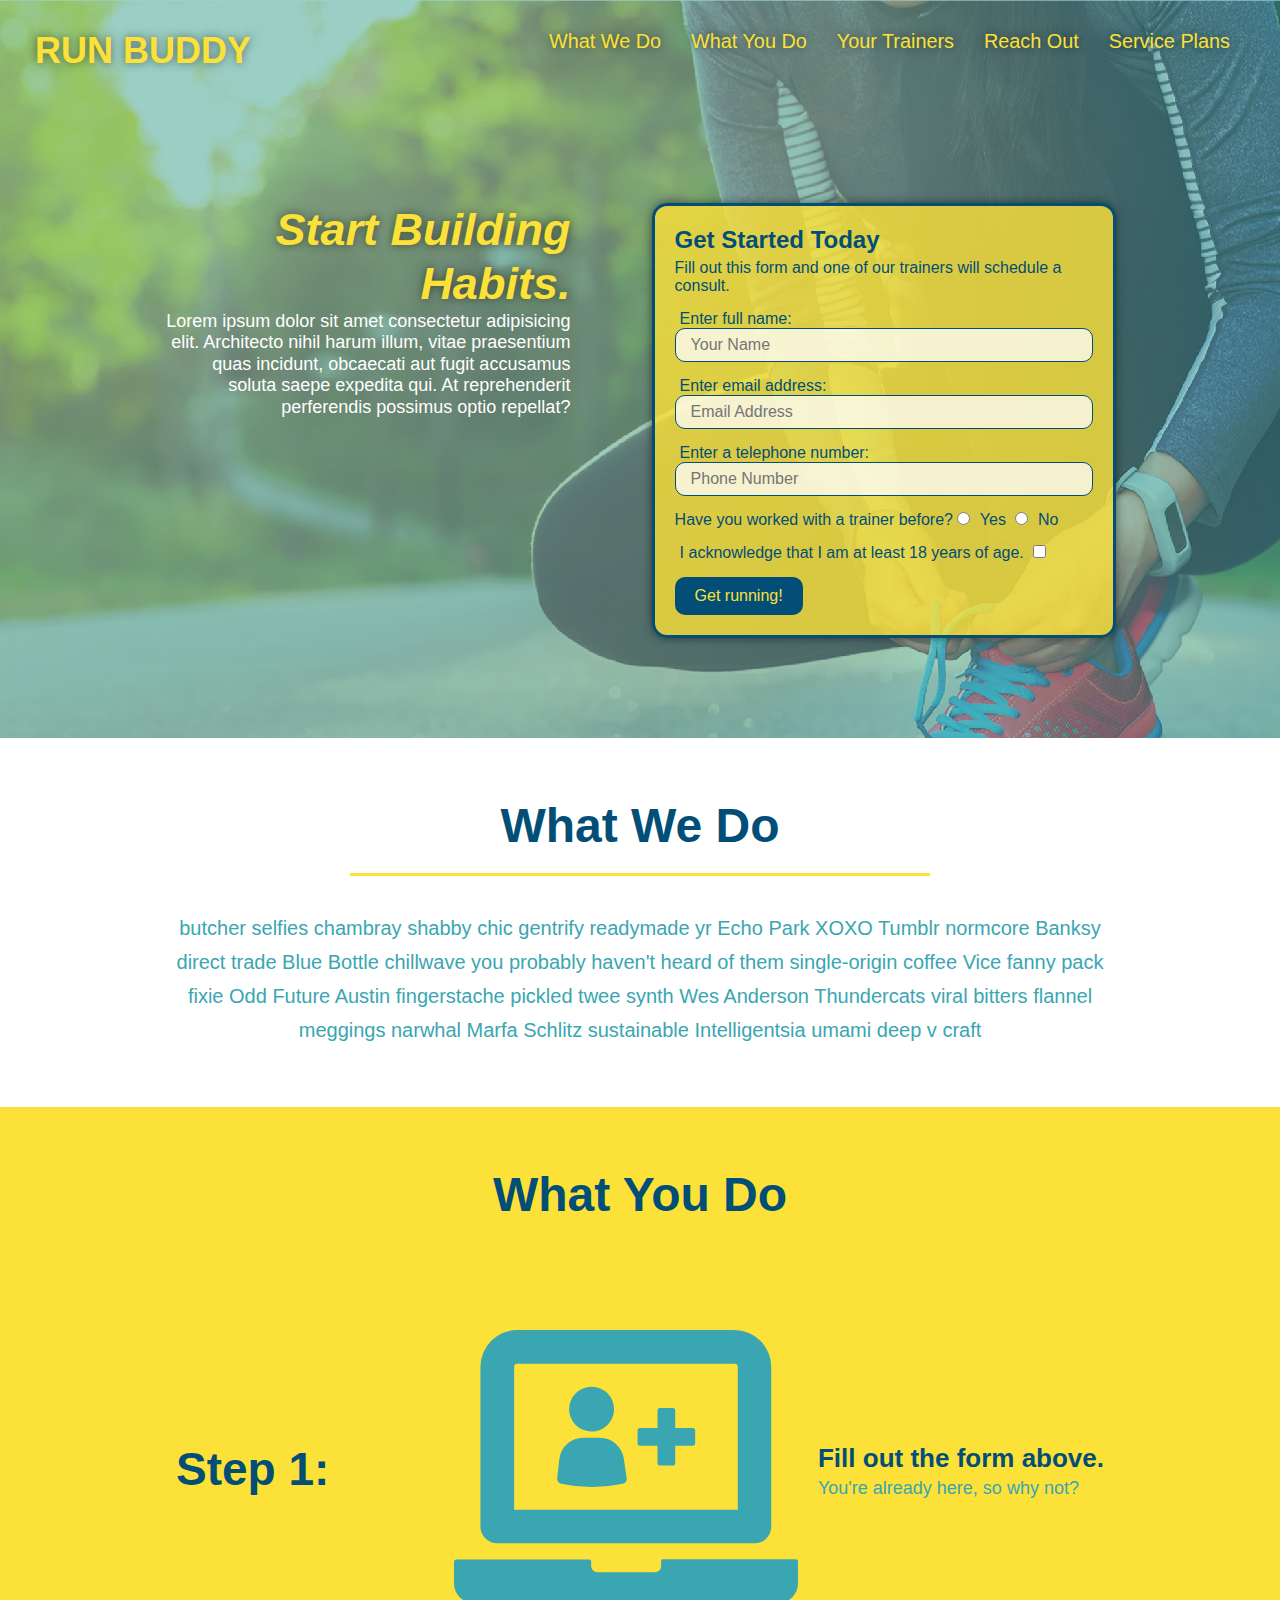
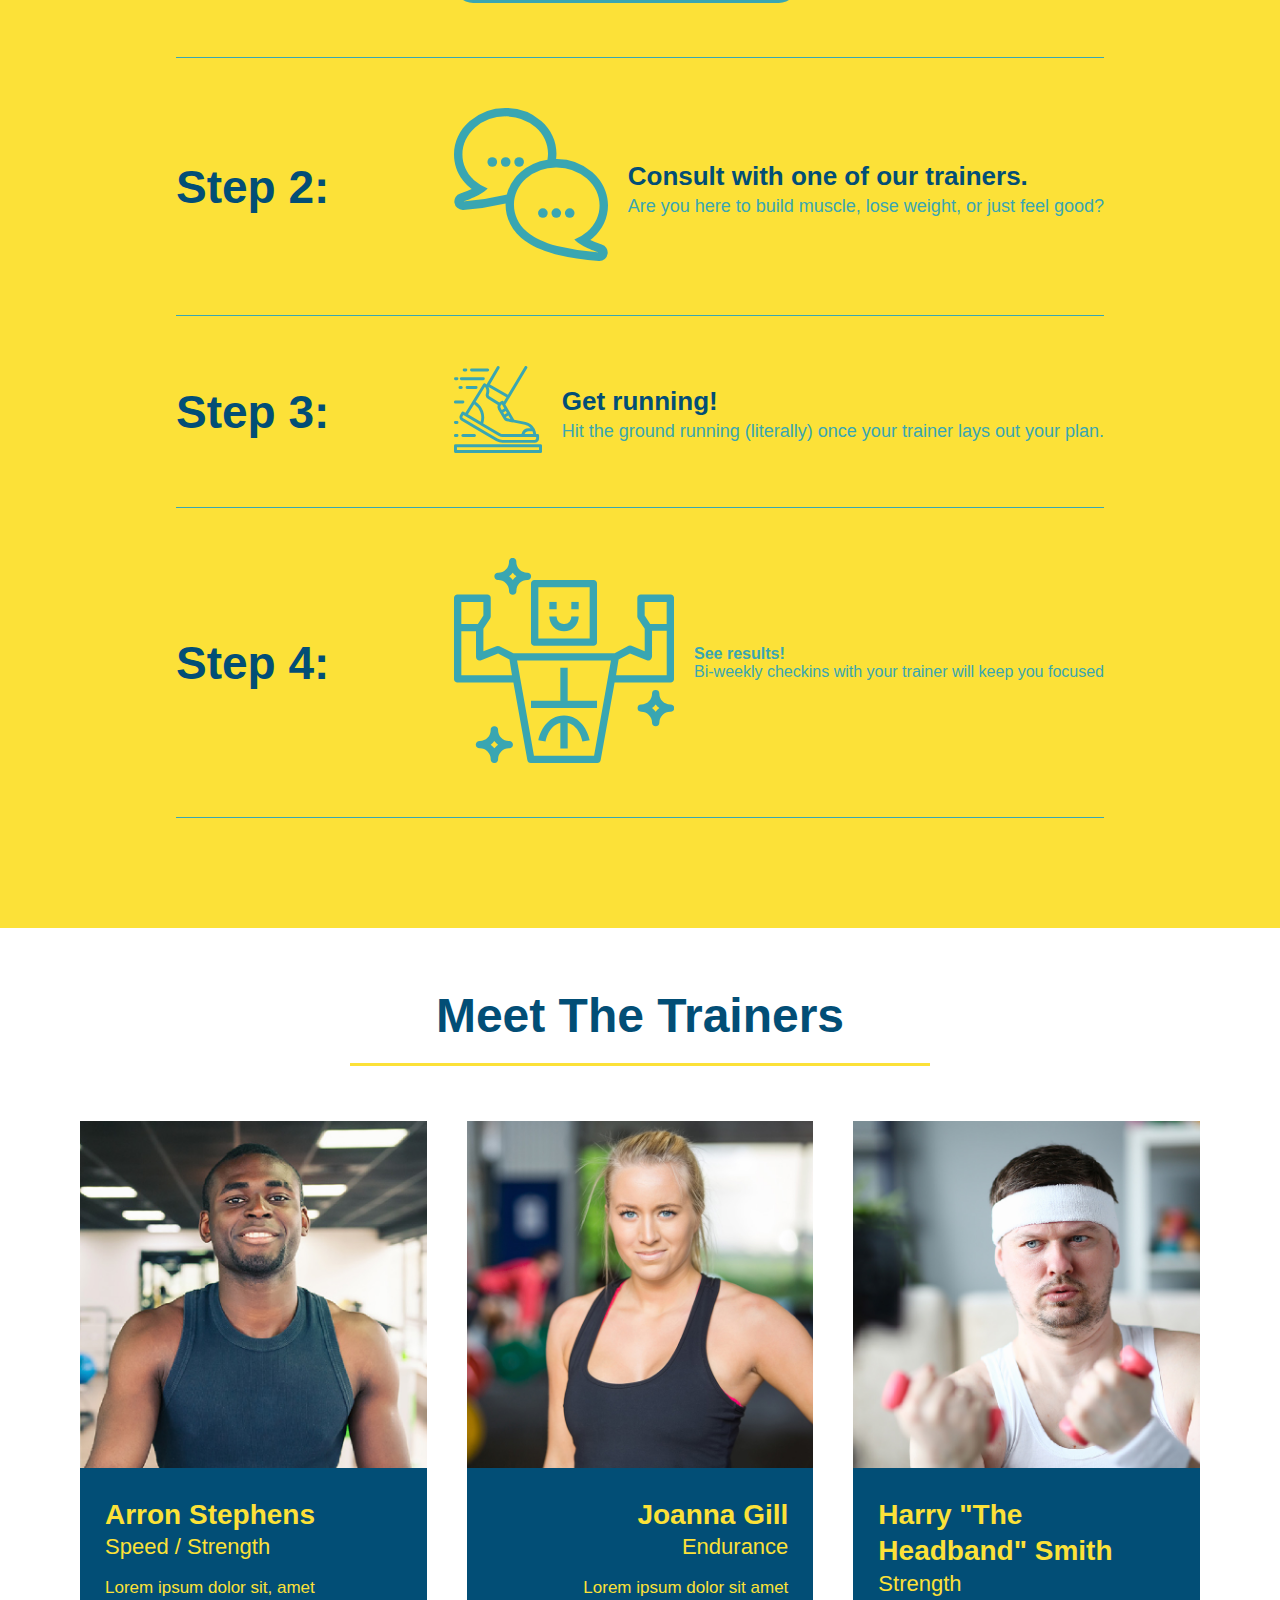
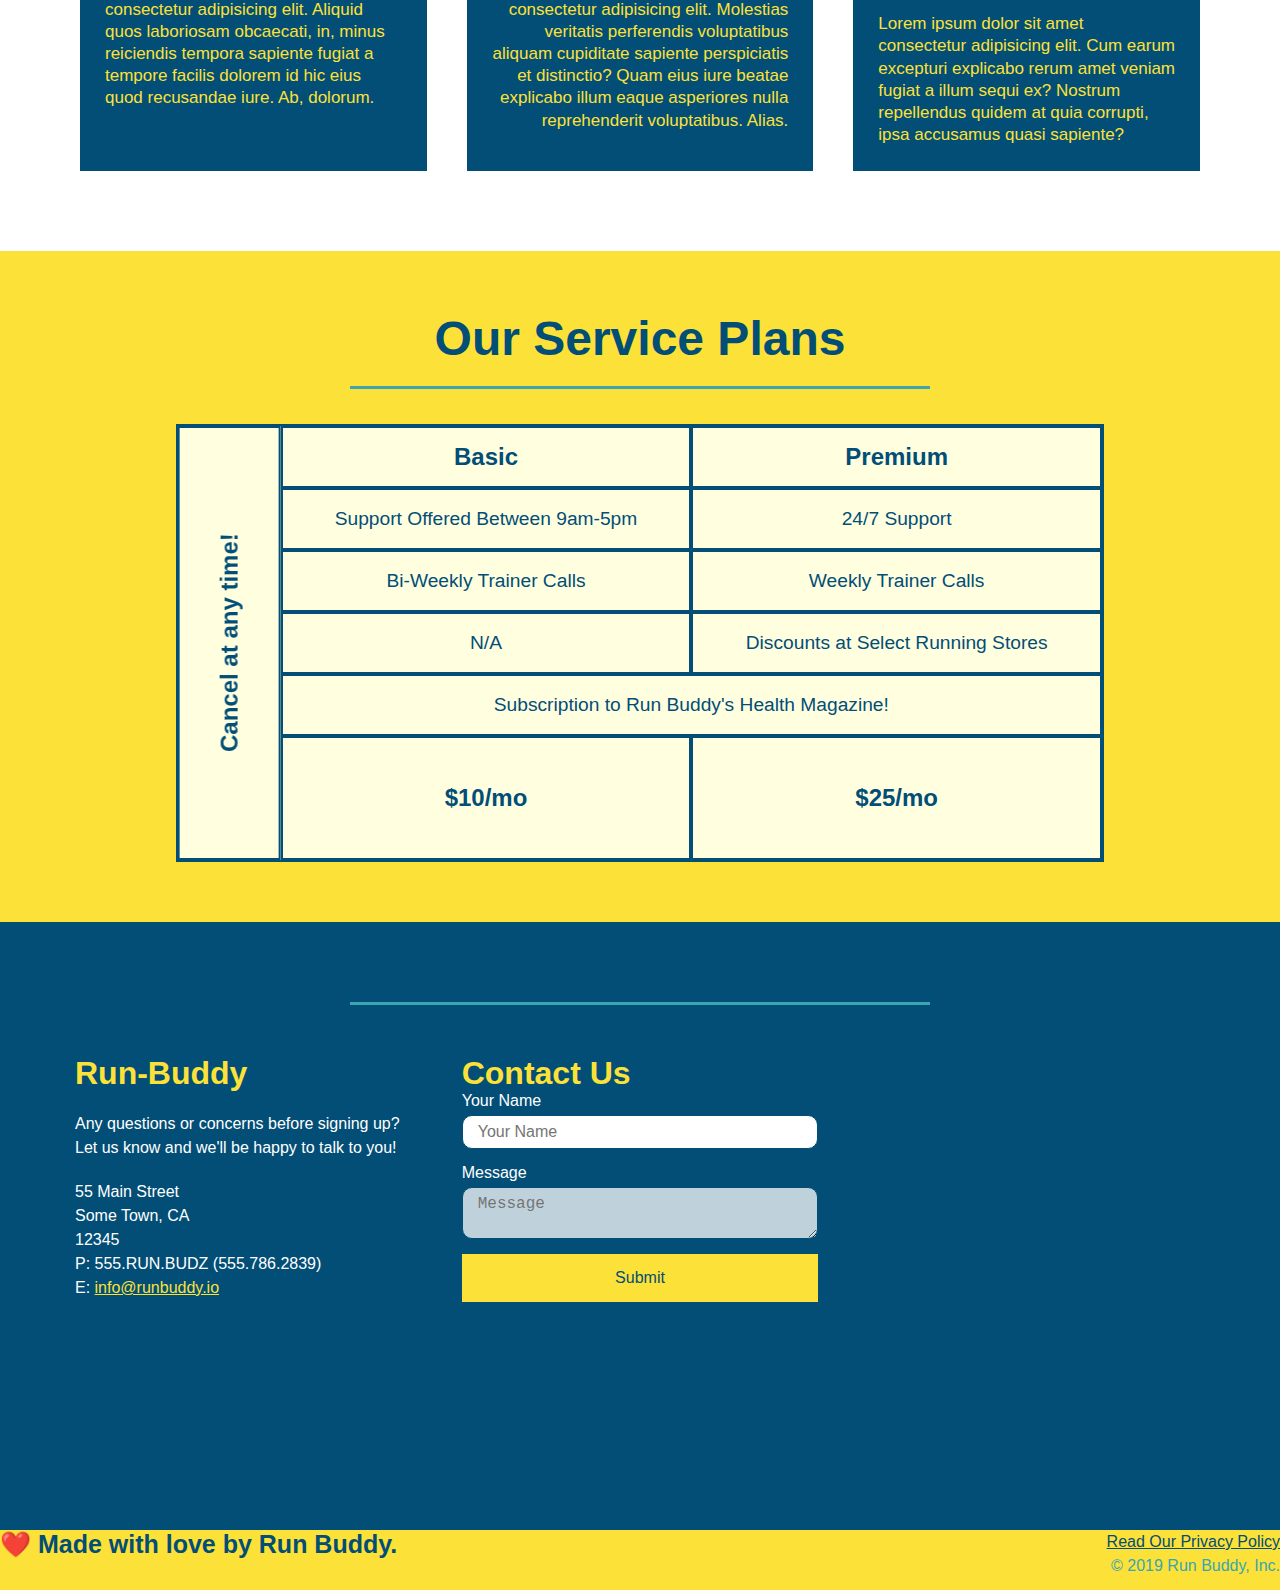
==== commit 0ed313db: "added text shadows etc" ====
--- a/index.html
+++ b/index.html
@@ -11,7 +11,7 @@
     <!--navigation-->
     <header>
         <h1>
-            <a href="/"> RUN 🏃 BUDDY </a>
+            <a href="/"> RUN BUDDY </a>
         </h1>
         <nav>
             <!--unordered list element-->
--- a/assets/style.css
+++ b/assets/style.css
@@ -11,6 +11,19 @@
     display: flex;
     justify-content: space-between;
     flex-wrap: wrap;
+    position: -webkit-sticky;
+    position: sticky;
+    top: 0;
+    background-image: url("./images/hero-bg.jpg");
+    background-size: cover;
+    background-position: center;
+    background-attachment: fixed;
+    background-position: 80%;
+  }
+  header h1 {
+    font-weight: bolder;
+    font-size: unset;
+    text-shadow: 0 0 10px rgba(0, 0, 0, 0.5);
   }
   
 /* apply styles to <body> */
@@ -47,6 +60,13 @@
     padding: 10px 15px;
     font-weight: lighter;
     font-size: 1.55vw;
+    text-shadow: 0 0 10px rgba(0, 0, 0, 0.5);
+  }
+  header nav ul li a:hover {
+    background: #fce138;
+    color: #024e76;
+    border-radius: 15px;
+    text-shadow: none;
   }
   
 /*apply styles to the <footer> */
@@ -87,6 +107,8 @@
     justify-content: center;
     flex-wrap: wrap;
     align-items: flex-start;
+    background-attachment: fixed;
+    background-position: 80%;
   }
   .hero-cta {
     width: 35%;
@@ -101,15 +123,18 @@
     font-size: 45px;
     font-weight: bolder;
     font-style: italic;
+    text-shadow: 0 0 10px rgba(0, 0, 0, 0.5);
   }
 /*Hero Form*/
   .hero-form {
-    background-color: #fce138;
+    background-color: rgba(252, 225, 56, 0.8);
     color: #024e76;
     padding: 20px;
     border: solid 3px #024e76;
     width: 40%;
     margin: 3.5%;
+    box-shadow: 0 0 10px rgba(0, 0, 0, 0.5);
+    border-radius: 15px;
   }
   .hero-form h3 {
     font-size: 24px;
@@ -126,6 +151,12 @@
     color: #024e76;
     width: 100%;
     margin-bottom: 15px;
+    border-radius: 10px;
+    background-color: rgba(255, 255, 255, 0.75);
+  }
+  .form-input:focus {
+    background-color: rgba(255, 255, 255, 1);
+    outline: none;
   }
   .hero-form label {
     margin: 0 5px;
@@ -136,6 +167,10 @@
     border: none;
     padding: 10px 20px;
     font-size: 16px;
+    border-radius: 10px;
+  }
+  .hero-form button:hover {
+    background-color: #39a6b2;
   }
 /*Hero style End*/
 
@@ -191,8 +226,8 @@
   margin: 50px auto;
   padding-bottom: 50px;
   width: 80%;
+  display: flex;
   border-bottom: 1px solid #39a6b2;
-  display: flex;
   flex-wrap: wrap;
   align-items: center;
   justify-content: space-between;
@@ -345,6 +380,12 @@
 width: 100%;
 margin-bottom: 15px;
 margin-top: 5px;
+border-radius: 10px;
+background-color: rgba(255, 255, 255, 0.75);
+}
+.contact-form input, .contact-form textarea:focus {
+  background-color: rgba(255, 255, 255, 1);
+  outline: none;
 }
 .contact-form button {
   width: 100%;
@@ -354,6 +395,10 @@
   text-align: center;
   padding: 15px 0;
   font-size: 16px;
+}
+.contact-form button:hover {
+  color: #fce138;
+  background: #39a6b2;
 }
 .contact-info a {
   color: #fce138;
@@ -368,6 +413,7 @@
 header {
   padding-bottom: 0;
   justify-content: center;
+  position: relative;
 }
 header h1 {
   width: 100%;
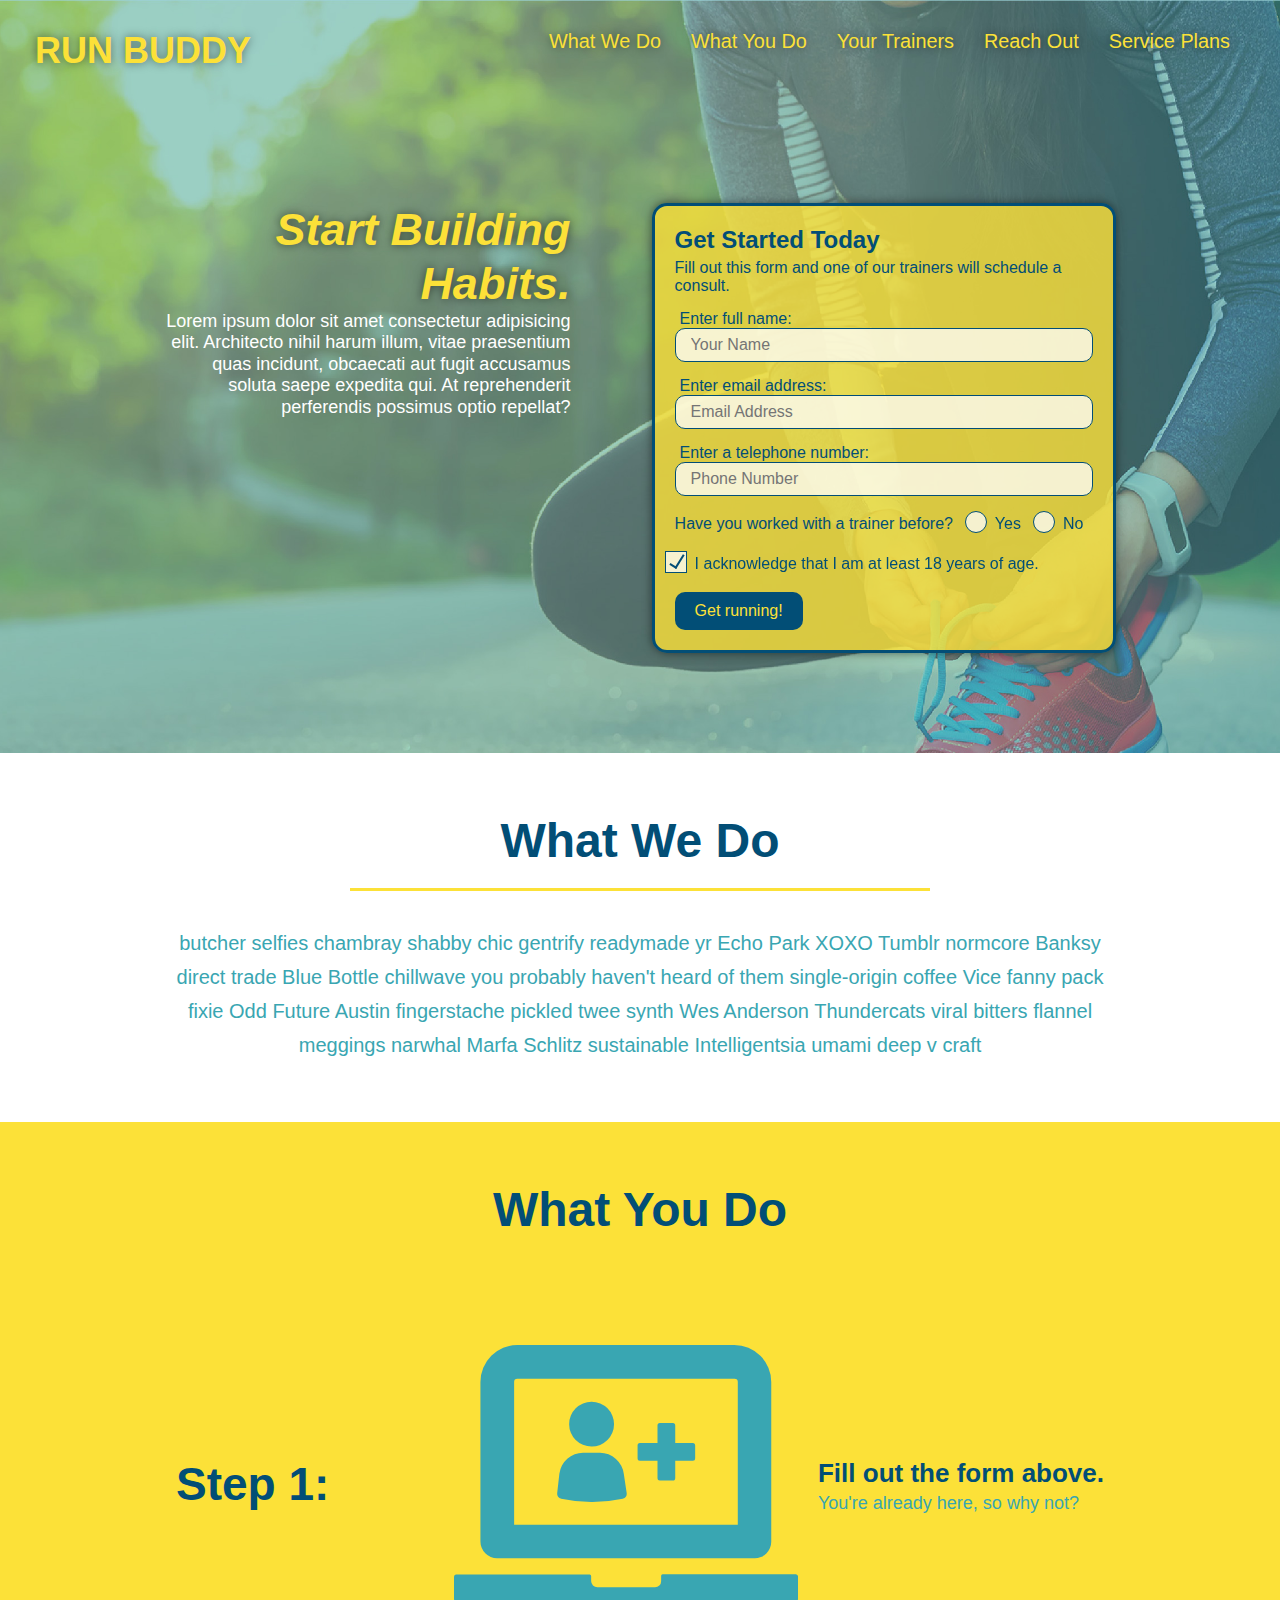
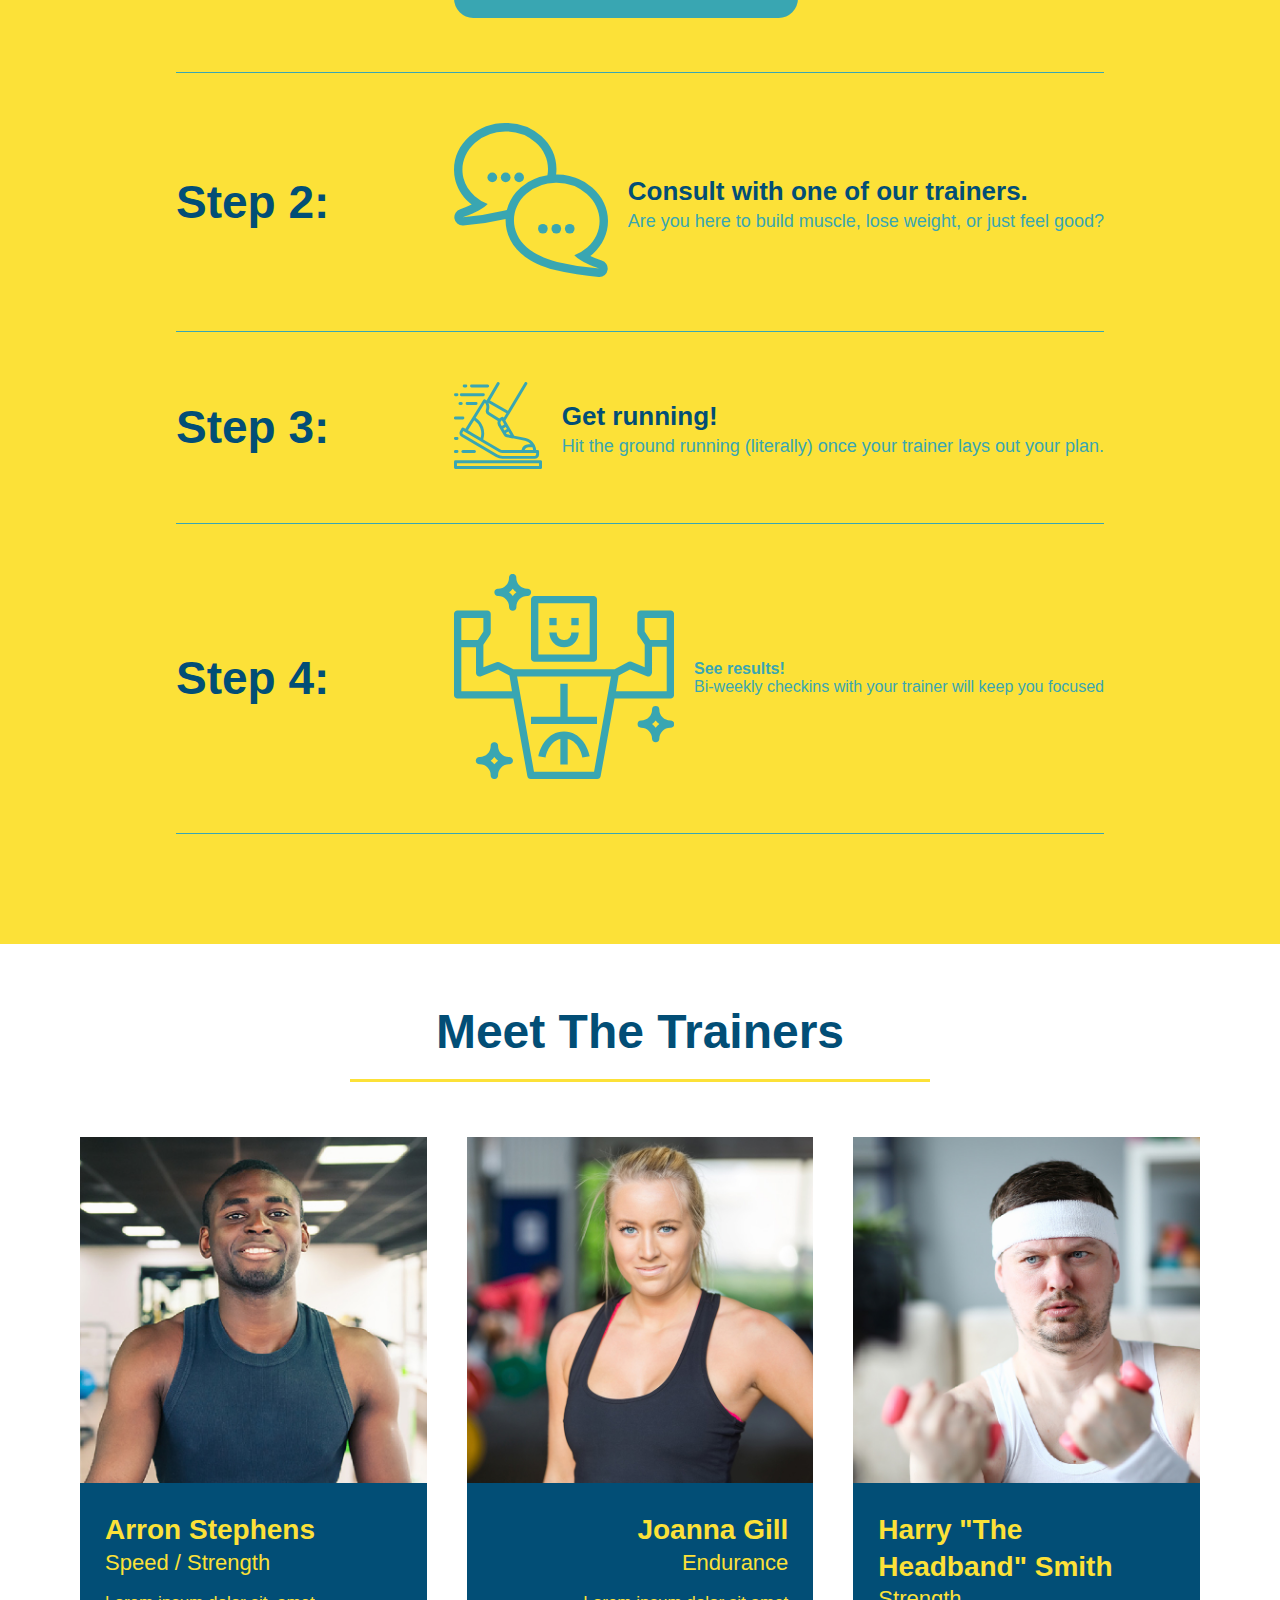
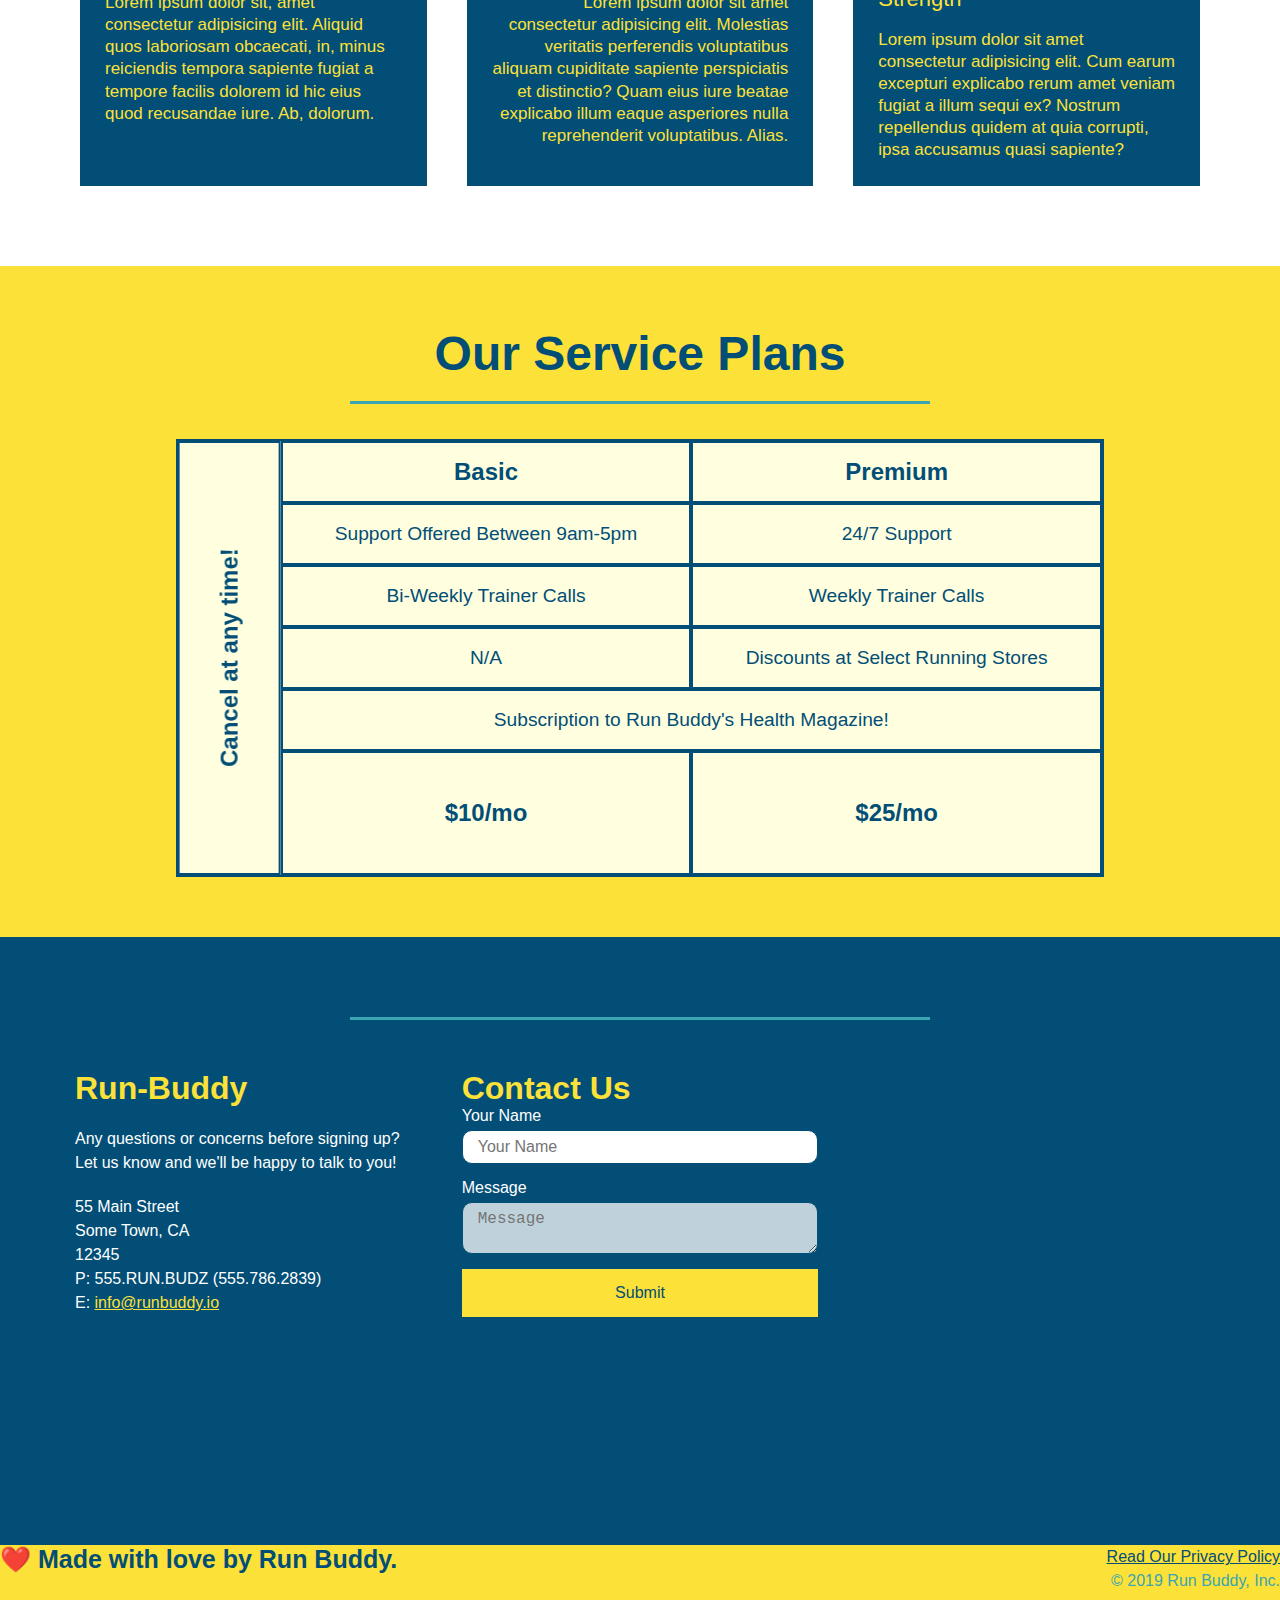
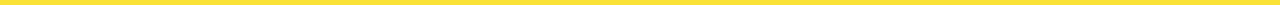
==== commit 38a724e2: "added button stuff" ====
--- a/index.html
+++ b/index.html
@@ -60,16 +60,22 @@
                 <input type="tel" placeholder="Phone Number" name="phone" id="phone" class="form-input" />
                 <p>
                     Have you worked with a trainer before?
-                    <input type="radio" name="trainer-confirm" id="trainer-yes" />
-                    <label for="trainer-yes">Yes</label>
-                    <input type="radio" name="trainer-confirm" id="trainer-no" />
-                    <label for="trainer-no">No</label>
+                    <span class="radio-wrapper">
+                        <input type="radio" name="trainer-confirm" id="trainer-yes" />
+                        <label for="trainer-yes">Yes</label>
+                    </span>
+                    <span class="radio-wrapper">
+                        <input type="radio" name="trainer-confirm" id="trainer-no" />
+                        <label for="trainer-no">No</label>
+                    </span>
                 </p>
                 <p>
-                    <label for="checkbox">
-                        I acknowledge that I am at least 18 years of age.
-                    </label>
-                    <input type="checkbox" name="age-confirm" id="checkbox" />
+                    <span class="checkbox-wrapper">
+                        <label for="checkbox">
+                            I acknowledge that I am at least 18 years of age.
+                        </label>
+                        <input type="checkbox" name="age-confirm" id="checkbox" />
+                    </span>
                 </p>
                 <button type="submit">
                     Get running!
--- a/assets/style.css
+++ b/assets/style.css
@@ -109,6 +109,7 @@
     align-items: flex-start;
     background-attachment: fixed;
     background-position: 80%;
+    z-index: 1;
   }
   .hero-cta {
     width: 35%;
@@ -160,6 +161,58 @@
   }
   .hero-form label {
     margin: 0 5px;
+  }
+  .checkbox-wrapper input, .radio-wrapper input {
+    opacity: 0;
+  }
+  .checkbox-wrapper label, .radio-wrapper label {
+    position: relative;
+    left: 10px;
+    margin: 10px;
+    line-height: 1.6;
+}
+  .checkbox-wrapper label::before, .radio-wrapper label::before {
+    content: "";
+    height: 20px;
+    width: 20px;
+    background: rgba(255, 255, 255, 0.75);
+    border: 1px solid #024e76;
+    position: absolute;
+    top: -4px;
+    left: -30px;
+  }
+  .radio-wrapper label::before {
+    border-radius: 50%;
+  }
+  .radio-wrapper label::after {
+    content: "";
+    width: 20px;
+    height: 20px;
+    border-radius: 50%;
+    background: #024e76;
+    position: absolute;
+    left: -29px;
+    top: -3px;
+  }
+  .checkbox-wrapper label::after {
+    content: "";
+    height: 6px;
+    width: 14px;
+    border-left: 2px solid #024e76;
+    border-bottom: 2px solid #024e76;
+    position: absolute;
+    left: -26px;
+    top: 1px;
+    transform: rotate(-58deg);
+  }
+  .checkbox-wrapper input + label::after, 
+  .radio-wrapper input + label::after {
+    content: none;
+  }
+  
+  .checkbox-wrapper input:checked + label::after, 
+  .radio-wrapper input:checked + label::after {
+    content: "";
   }
   .hero-form button {
     color: #fce138;
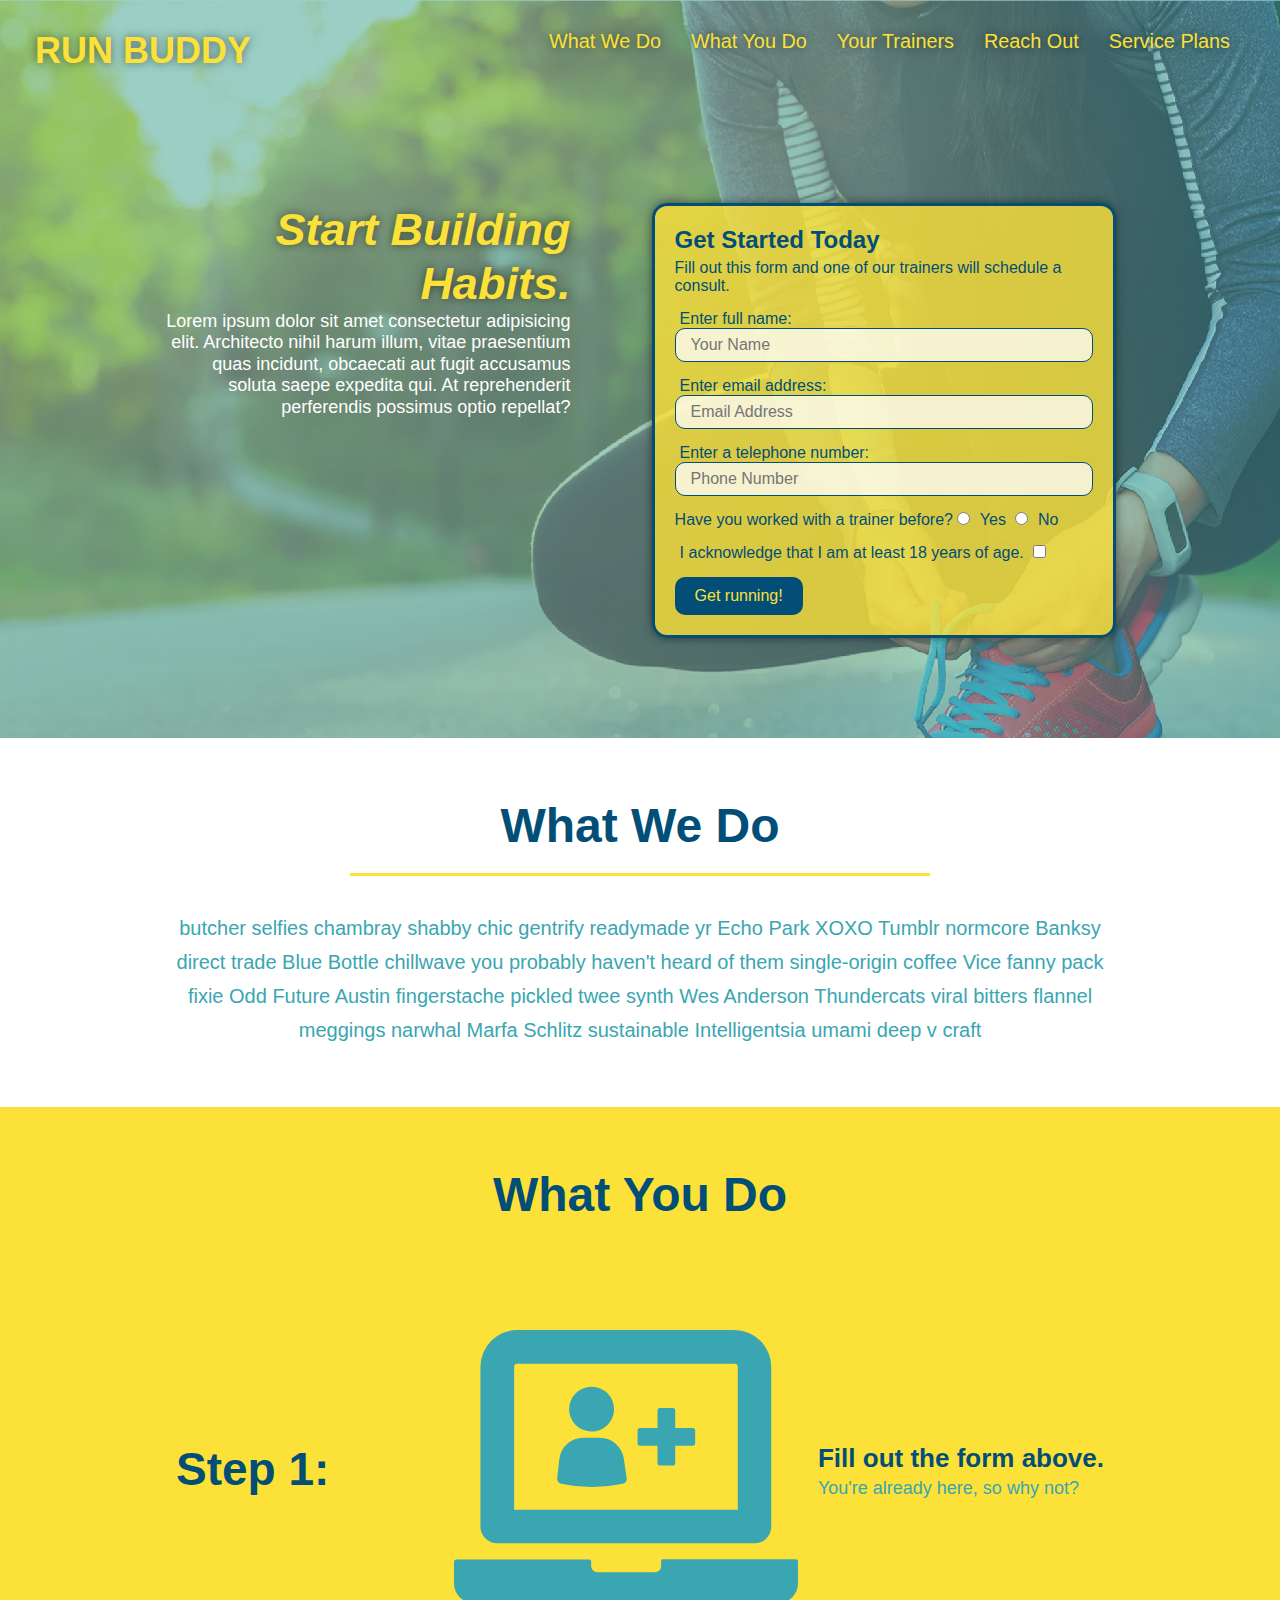
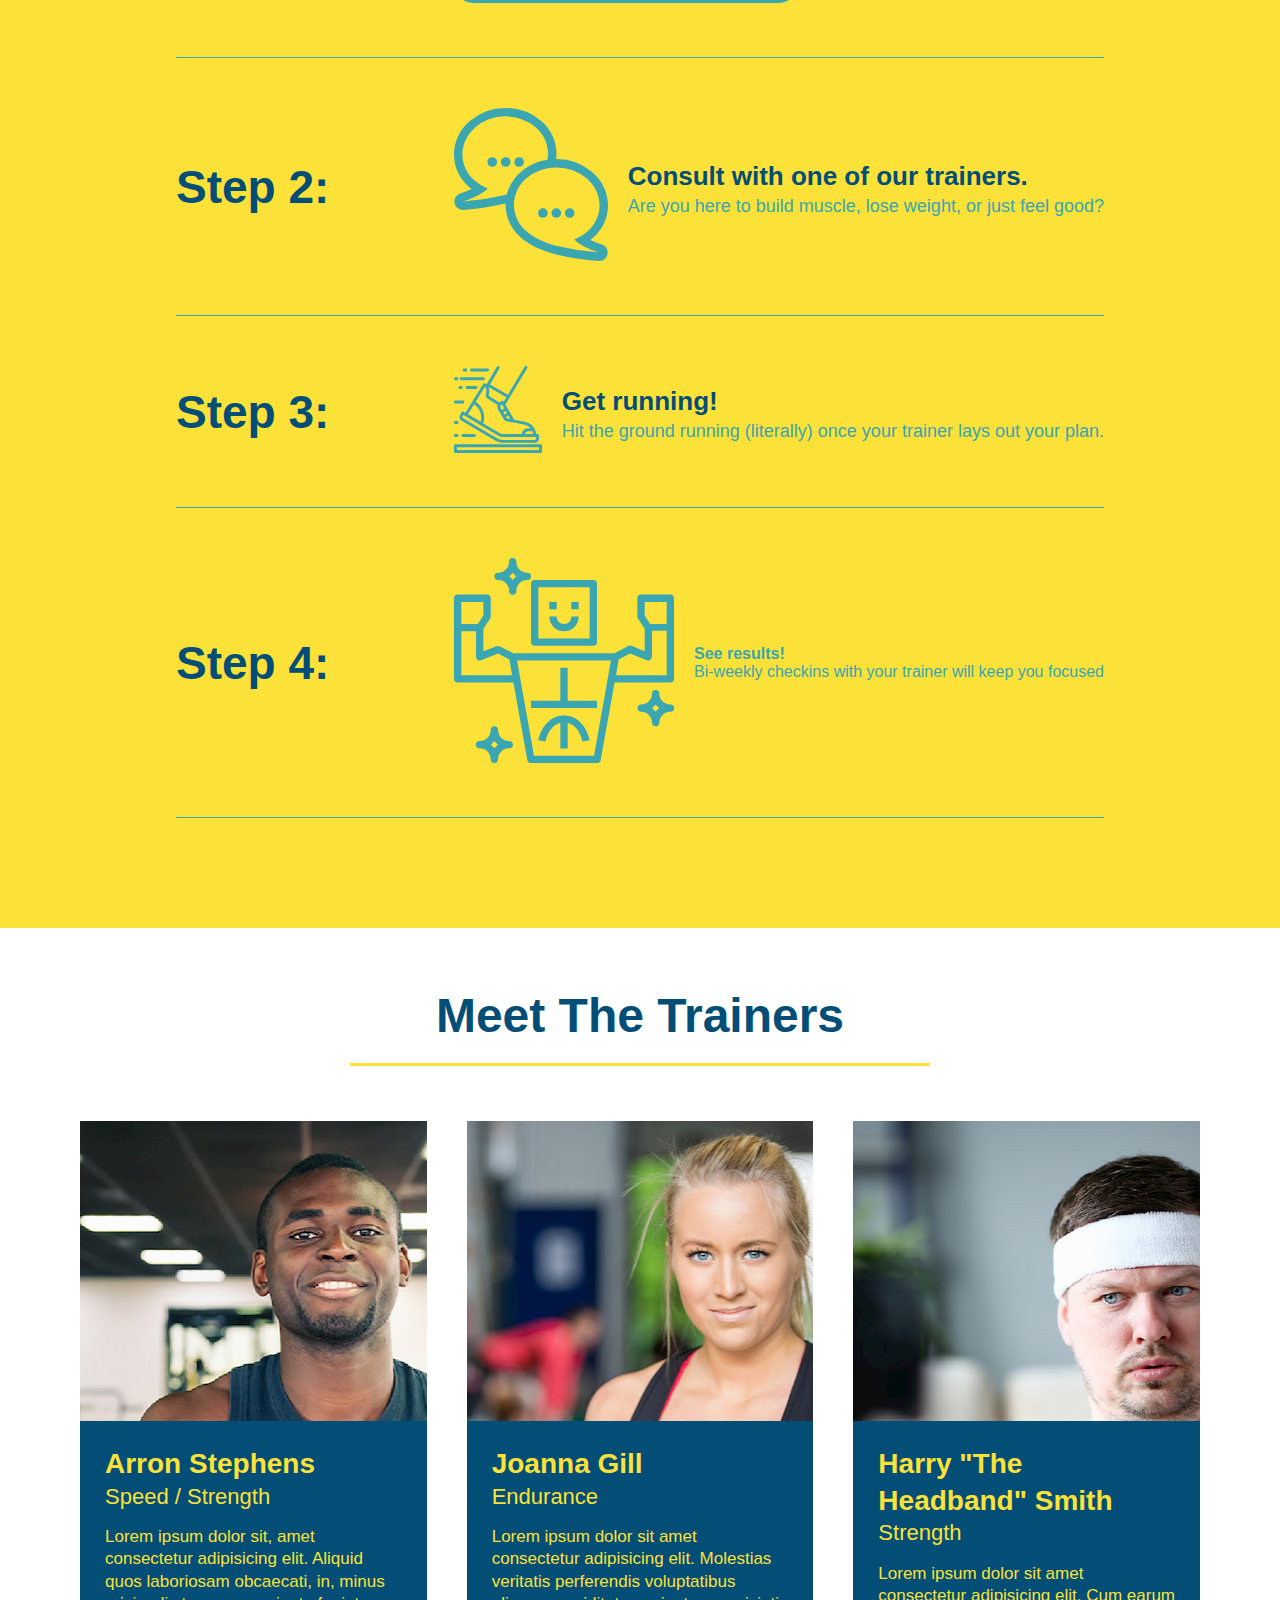
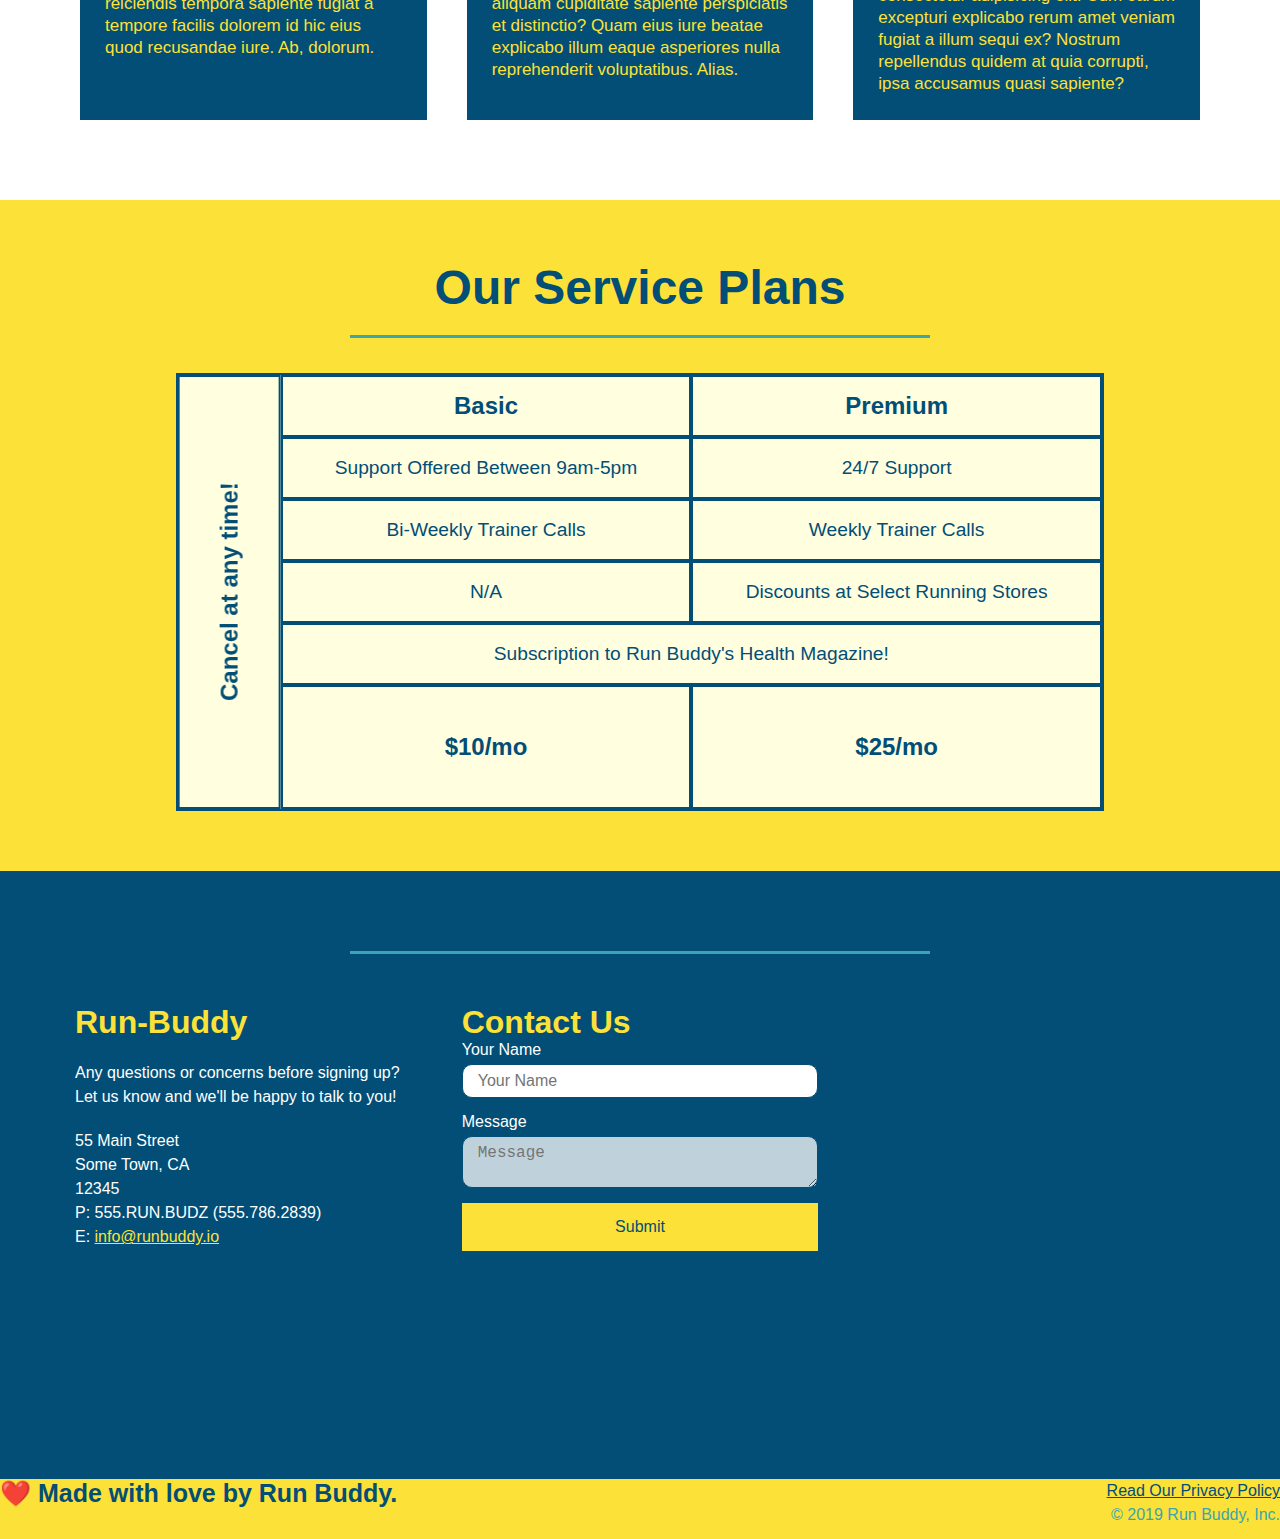
==== commit 7a64207f: "animations tried" ====
--- a/index.html
+++ b/index.html
@@ -163,23 +163,32 @@
         </div>
         <div class="trainers">
             <article class="trainer">
-                <img src="./assets/images/trainer-1.jpg" alt="Arron Stephens" />
-                <div class="trainer-bio text-left">
-                    <h3 class="trainer-name">Arron Stephens</h3>
-                    <h4 class="trainer-role">Speed / Strength</h4>
+                <div class="trainer-img trainer-1">
+                    <div class="trainer-1">
+                    </div>
+                </div>
+                <div class="trainer-bio">
+                    <h3>Arron Stephens</h3>
+                    <h4>Speed / Strength</h4>
                     <p>
-                        Lorem ipsum dolor sit, amet consectetur adipisicing elit. Aliquid quos laboriosam obcaecati, in,
-                        minus reiciendis tempora sapiente fugiat a tempore facilis dolorem id hic eius quod recusandae
+                        Lorem ipsum dolor sit, amet consectetur adipisicing elit. Aliquid quos laboriosam
+                        obcaecati,
+                        in,
+                        minus reiciendis tempora sapiente fugiat a tempore facilis dolorem id hic eius quod
+                        recusandae
                         iure.
                         Ab, dolorum.
                     </p>
                 </div>
             </article>
             <article class="trainer">
-                <img src="./assets/images/trainer-2.jpg" alt="Joanna Gill" />
-                <div class="trainer-bio text-right">
-                    <h3 class="trainer-name">Joanna Gill</h3>
-                    <h4 class="trainer-role">Endurance</h4>
+                <div class="trainer-img trainer-2">
+                    <div class="trainer-2">
+                    </div>
+                </div>
+                <div class="trainer-bio">
+                    <h3>Joanna Gill</h3>
+                    <h4>Endurance</h4>
                     <p>
                         Lorem ipsum dolor sit amet consectetur adipisicing elit. Molestias veritatis perferendis
                         voluptatibus
@@ -190,10 +199,13 @@
                 </div>
             </article>
             <article class="trainer">
-                <img src="./assets/images/trainer-3.jpg" alt="Harry Smith wearing a headband." />
-                <div class="trainer-bio text-left">
-                    <h3 class="trainer-name">Harry "The Headband" Smith</h3>
-                    <h4 class="trainer-role">Strength</h4>
+                <div class="trainer-img trainer-3">
+                    <div class="trainer-3">
+                    </div>
+                </div>
+                <div class="trainer-bio">
+                    <h3>Harry "The Headband" Smith</h3>
+                    <h4>Strength</h4>
                     <p>
                         Lorem ipsum dolor sit amet consectetur adipisicing elit. Cum earum excepturi explicabo rerum
                         amet
--- a/assets/style.css
+++ b/assets/style.css
@@ -4,7 +4,7 @@
   box-sizing: border-box;
 }
 
-/* apply styles to <header> */
+/* Apply styles to <header> Start*/
 header {
     padding: 30px 35px;
     background-color: #39a6b2;
@@ -25,20 +25,6 @@
     font-size: unset;
     text-shadow: 0 0 10px rgba(0, 0, 0, 0.5);
   }
-  
-/* apply styles to <body> */
-  body {
-    color: #39a6b2;
-    font-family: Arial, Helvetica, sans-serif;
-  }
-  
-/* apply styles to the <header> */
-  body header h1 a {
-    font-weight: bold;
-    font-size: 36px;
-    color: #fce138;
-    margin: 0;
-  }
   header a {
     text-decoration: none;
     color: #fce138;
@@ -68,8 +54,22 @@
     border-radius: 15px;
     text-shadow: none;
   }
+/*Apply styles to the <header> End*/
   
-/*apply styles to the <footer> */
+/* Apply styles to <body> Start*/
+  body {
+    color: #39a6b2;
+    font-family: Arial, Helvetica, sans-serif;
+  }
+  body header h1 a {
+    font-weight: bold;
+    font-size: 36px;
+    color: #fce138;
+    margin: 0;
+  }
+/*Apply styles to the <body> End*/
+
+/*Apply styles to the <footer> Start*/
   footer {
     background-color: #fce138;
     box-sizing: content-box;
@@ -92,14 +92,16 @@
   footer a {
     color: #024e76;
   }
-
-/*apply styles to the <section>*/ 
+/*Apply styles to the <footer> End*/
+
+/*Apply styles to the <section>*/ 
   section {
     padding: 60px;
   }
 
 /*Hero style Start*/
   .hero {
+    z-index: 1;
     background-image: url("./images/hero-bg.jpg");
     background-size: cover;
     background-position: center;
@@ -109,7 +111,6 @@
     align-items: flex-start;
     background-attachment: fixed;
     background-position: 80%;
-    z-index: 1;
   }
   .hero-cta {
     width: 35%;
@@ -155,6 +156,21 @@
     border-radius: 10px;
     background-color: rgba(255, 255, 255, 0.75);
   }
+  .hero-form button {
+    color: #fce138;
+    background-color: #024e76;
+    border: none;
+    padding: 10px 20px;
+    font-size: 16px;
+    border-radius: 10px;
+  }
+  .hero-form button:hover {
+    background-color: #39a6b2;
+  }
+/*Hero style End*/
+
+/*Pseudo Properties Start*/
+
   .form-input:focus {
     background-color: rgba(255, 255, 255, 1);
     outline: none;
@@ -162,7 +178,7 @@
   .hero-form label {
     margin: 0 5px;
   }
-  .checkbox-wrapper input, .radio-wrapper input {
+  /*.checkbox-wrapper input, .radio-wrapper input {
     opacity: 0;
   }
   .checkbox-wrapper label, .radio-wrapper label {
@@ -193,6 +209,7 @@
     position: absolute;
     left: -29px;
     top: -3px;
+    background-image: radial-gradient(circle, #39a6b2, #024e76);
   }
   .checkbox-wrapper label::after {
     content: "";
@@ -213,21 +230,11 @@
   .checkbox-wrapper input:checked + label::after, 
   .radio-wrapper input:checked + label::after {
     content: "";
-  }
-  .hero-form button {
-    color: #fce138;
-    background-color: #024e76;
-    border: none;
-    padding: 10px 20px;
-    font-size: 16px;
-    border-radius: 10px;
-  }
-  .hero-form button:hover {
-    background-color: #39a6b2;
-  }
-/*Hero style End*/
-
-/*utility classes*/
+  }*/
+
+/*Pseudo Properties End*/
+
+/*Utility Classes Start*/
 .section-title {
   font-size: 48px;
   color: #024e76;
@@ -257,8 +264,9 @@
 .flex-row {
   display: flex;
 }
-
-/*what we do section*/
+/*Utility Classes End*/
+
+/*What we do section Start*/
   .intro {
     text-align: center;
   }
@@ -270,8 +278,9 @@
     font-size: 20px;
     margin: 0 auto;
   }
-
-/*what you do section*/
+/*What we do section End*/
+
+/*What you do section Start*/
 .steps {
   background-color: #fce138;
 }
@@ -313,8 +322,9 @@
   font-size: 18px;
   flex: 12;
 }
-
-/*meet the trainers section*/
+/*What you do section End*/
+
+/*Meet the Trainers Start*/
 .trainers {
   width: 100%;
   margin: 0 auto;
@@ -328,27 +338,62 @@
   color: #fce138;
   flex: 1;
 }
-.trainer img {
-  width: 100%;
+.trainer-img {
+  width: 100%;
+  min-height: 300px;
+  display: flex;
+  padding: 15px;
+  align-items: flex-end;
+}
+.trainer-img::after {
+  content: "";
+  height: 100%;
+  width: 100%;
+  background: rgba(252, 225, 56, 0.3);
+  position: absolute;
+  top: 0;
+  left: 0;
+  opacity: 0;
+  transition: 1s;
+}
+.trainer-img:hover .trainer-img::after {
+  opacity: 1;
+}
+.trainer-bio h3 {
+font-size: 28px;
+}
+.trainer-bio h4 {
+font-weight: lighter;
+font-size: 22px;
+margin-bottom: 15px;
+}
+.trainer-1 {
+  background-image: url("./images/trainer-12.jpg");
+}
+.trainer-2 {
+  background-image: url("./images/trainer-22.jpg");
+}
+.trainer-3 {
+  background-image: url("./images/trainer-32.jpg");
 }
 .trainer-bio {
   padding: 25px;
   line-height: 1.3;
 }
-.trainer-bio h3 {
+/*.trainer-bio h3 {
   font-size: 28px;
 }
 .trainer-bio h4 {
   font-weight: lighter;
   font-size: 22px;
   margin-bottom: 15px;
-}
+}*/
 .trainer-bio p {
   font-size: 17px;
 }
+/*Meet the Trainers End*/
 
 /*Reach out styles Start*/
-
 /*Grid Start*/
 .services {
   background: #fce138;
